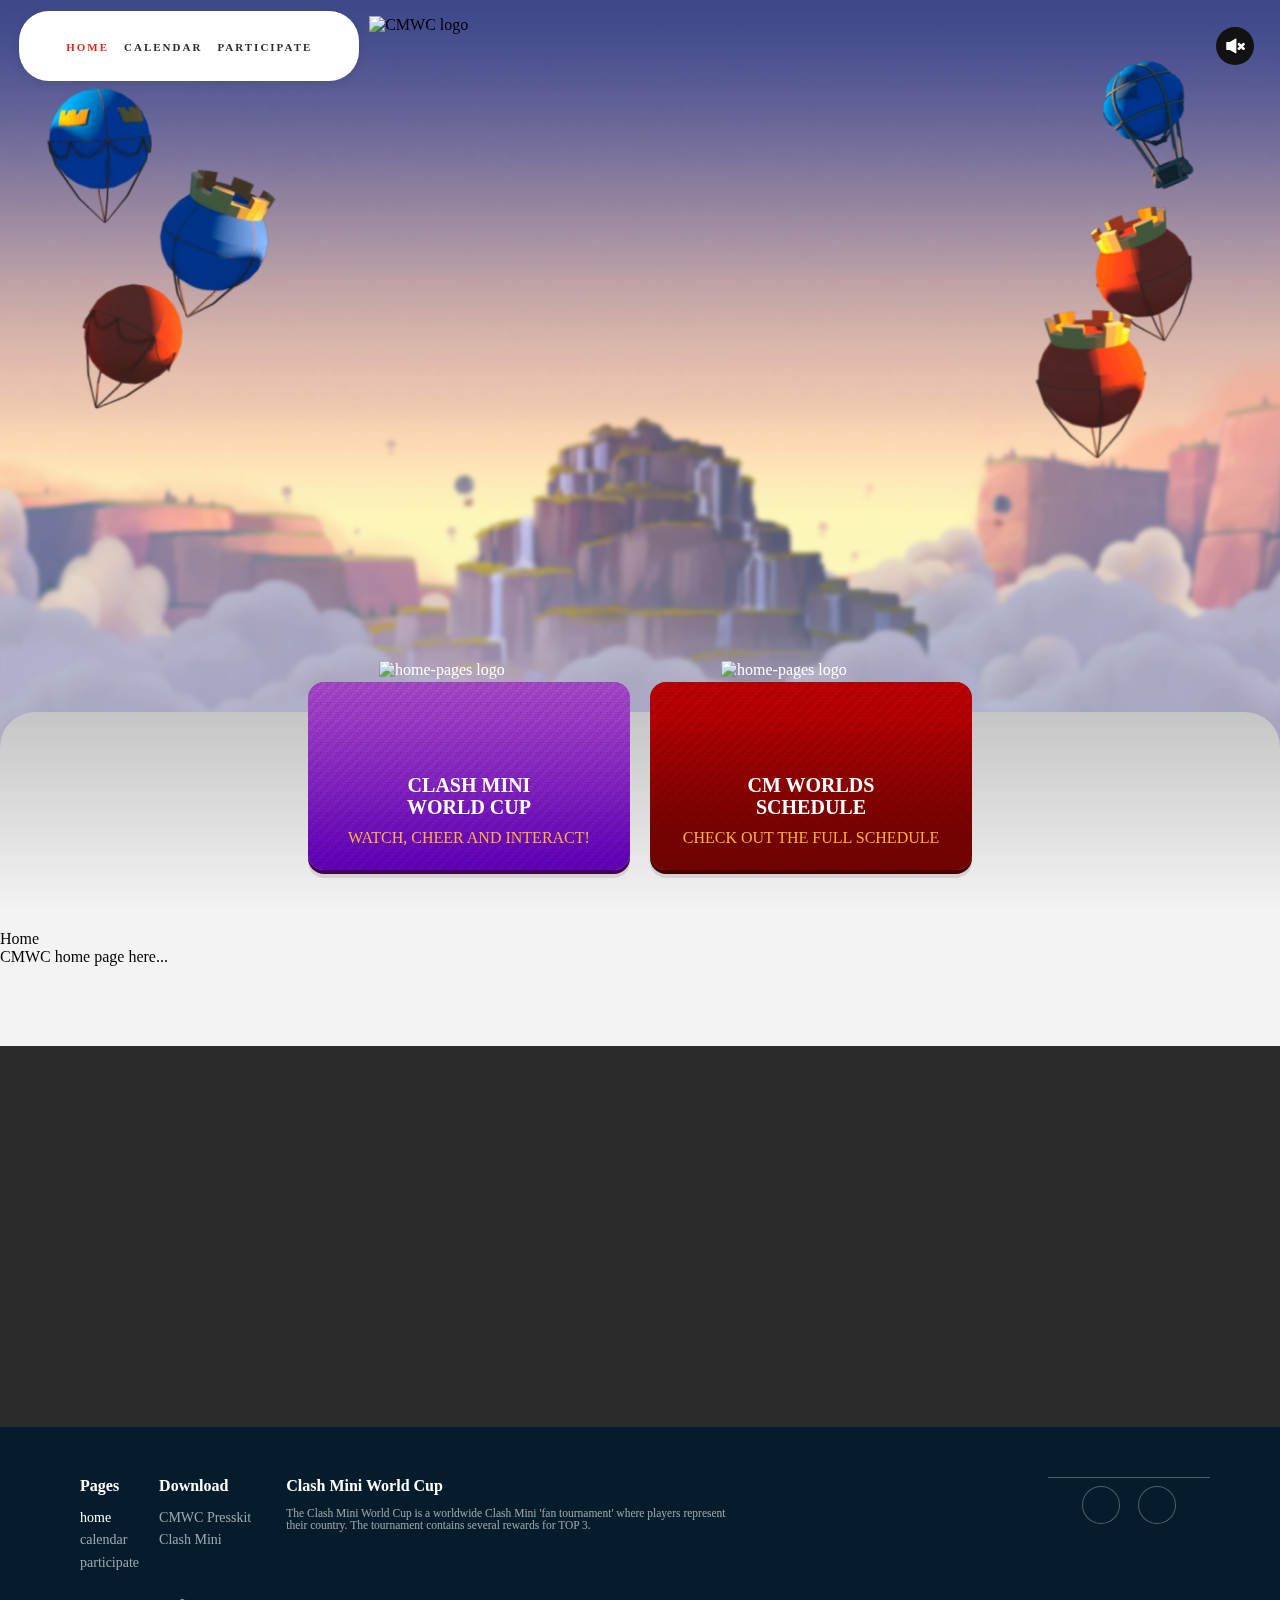
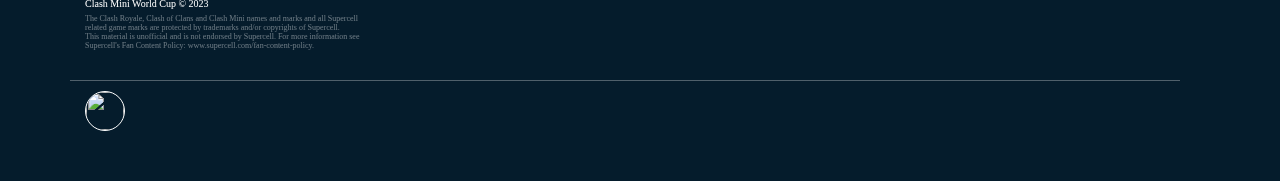
==== index.html @ 0b5e2fa1 "Add files via upload" ====
<!doctype html>
<html lang="en">
    <head>
        <meta charset="utf-8">
        <title>Clash Mini World Cup 2023</title>
        <meta name="version" content="1.3.10">
        <meta http-equiv="X-UA-Compatible" content="IE=edge,chrome=1">
        <meta name="format-detection" content="telephone=no">
        <meta name="viewport" content="width=device-width,initial-scale=1.0,minimum-scale=1.0,maximum-scale=1.0,user-scalable=no">
        <meta name="description" content="The Clash Mini World Cup is a worldwide Clash Mini 'fan tournament' where players represent their country and face each other! Watch the live stream in the website, and chat with your twitch account.">
        <meta name="og:title" content="Clash Mini World Cup 2023">
        <meta name="og:meta_title" content="Clash Mini World Cup 2023">
        <meta name="og:site_name" content="Clash Mini World Cup 2023">
        <meta name="og:description" content="The Clash Mini World Cup is a worldwide Clash Mini 'fan tournament' where players represent their country and face each other! Watch the live stream in the website, and chat with your twitch account.">
        <meta name="og:url" content="https://event.clashofclans.com/en/">
        <meta name="og:type" content="website">
        <meta name="og:image" content="https://event.clashofclans.com/images/share-image.jpg">
        <meta name="twitter:title" content="Clash Mini World Cup 2023">
        <meta name="twitter:description" content="The Clash Mini World Cup is a worldwide Clash Mini 'fan tournament' where players represent their country and face each other! Watch the live stream in the website, and chat with your twitch account.">
        <meta name="twitter:card" content="summary">
        <meta name="twitter:description" content="The Clash Mini World Cup is a worldwide Clash Mini 'fan tournament' where players represent their country and face each other! Watch the live stream in the website, and chat with your twitch account.">
        <meta name="twitter:url" content="https://event.clashofclans.com/en/">
        <meta name="twitter:image" content="https://event.clashofclans.com/images/share-image.jpg">
        <link rel="icon" type="image/x-icon" href="/images/favicon.ico">
        
        <link href="cmwc_/css/load_content.css" rel="stylesheet">
        <script src="https://kit.fontawesome.com/c1b646632a.js" crossorigin="anonymous"></script>

        <link rel="stylesheet" href="https://fonts.googleapis.com/css2?family=Lilita+One&amp;display=swap">
        <link href="cmwc_/css/global.css" rel="stylesheet">
        <link href="bootstrap-4.6.2-dist/css/bootstrap-grid.css" rel="stylesheet">

        <style>.navigation_ul li:nth-child(1) a{color: #e1261c!important}.navigation_ul_mobile li:nth-child(1){color: white!important;}.navigation_ul_mobile li:nth-child(1)::marker{color: black!important;}.navigation_ul_footer li:nth-child(1) a{opacity: 1!important;}</style>
        <audio src="" loop="true" hidden="true" autoplay="false" class="hidden" id="menu_music"></audio>
    </head>

    <body id="_cmwc">
        <section class="big-block" id="window_loader">
            <div class="loading" data-loader-pre-watch>
                <div class="loading-wrapper">
                    <span class="loader"></span>
                </div>
            </div>
        </section>

        
        <nav data-navigator></nav>
        <div class="music_navigation"><label></label></div>
        <header class="page-header navbar"></header>
        <section class="d-flex justify-content-center" id="navigation_container-all" data-navigation-generator></section>
        <section id="app"></section>
        <section class="page-credits section--clipped" id="footer-preview"></section>
        <div class="footer-dark"></div>

        <div class="ballons_container">
            <div class="ballon" data-distance="0">
              <img src="cmwc_/balloon-left-top.007c587f.png">
            </div>
            <div class="ballon" data-distance="-5">
              <img src="cmwc_/balloon-left-middle.37356f12.png">
            </div>
            <div class="ballon" data-distance="0">
              <img src="cmwc_/balloon-left-bottom.f9884c10.png">
            </div>
            <div class="ballon" data-distance="10">
              <img src="cmwc_/balloon-right-top.12555024.png">
            </div>
            <div class="ballon" data-distance="-5">
              <img src="cmwc_/balloon-right-middle.150ea653.png">
            </div>
            <div class="ballon" data-distance="10">
              <img src="cmwc_/balloon-right-bottom.70f9117b.png">
            </div>
        </div>
          
    </body>

<script src="cmwc_/js/script.js" defer></script>
<script src="cmwc_/js/sfx-reactor.js" defer></script>
<script type="module" src="cmwc_/js/entry.js"></script>
</html>
---- cmwc_/css/load_content.css ----
body#_cmwc {
    font-family: 'SupercellHeadline-Heavy';
    background: #2b2b2b;
    --cmwcBackground: #f3f3f3;
    text-rendering: optimizeLegibility;
    -webkit-font-smoothing: antialiased;
    -moz-osx-font-smoothing: grayscale;
    overflow-x: hidden;
    padding: 0;
    -webkit-user-select: none;
    -moz-user-select: none;
    user-select: none;
    --Navigationheight: 188px;
}

@media (max-width: 480px){
    body#_cmwc{
        --Navigationheight: 155px;
    }}
    
    @media (max-width: 380px){
    body#_cmwc{
        --Navigationheight: 145px;
    }}

*, :after, :before {
    box-sizing: inherit;
}

.loading-wrapper {
    align-items: center;
    display: flex;
    justify-content: center;
    min-height: 25rem;
    width: 100%;
    height: 100%;
}

.loading-wrapper .loader {
    -webkit-animation: shadowRolling 1.5s linear infinite;
    animation: shadowRolling 1.5s linear infinite;
    border-radius: 50%;
    box-sizing: border-box;
    color: #000;
    display: block;
    height: 10px;
    left: -100px;
    margin: 15px auto;
    position: relative;
    width: 10px;
}

@keyframes shadowRolling {
0% {
    box-shadow: 0 0 hsl(0deg 0% 100% / 0%), 0 0 hsl(0deg 0% 100% / 0%), 0 0 hsl(0deg 0% 100% / 0%), 0 0 hsl(0deg 0% 100% / 0%);
}
12% {
    box-shadow: 100px 0 #000, 0 0 hsl(0deg 0% 100% / 0%), 0 0 hsl(0deg 0% 100% / 0%), 0 0 hsl(0deg 0% 100% / 0%);
}
25% {
    box-shadow: 110px 0 #000, 100px 0 #000, 0 0 hsl(0deg 0% 100% / 0%), 0 0 hsl(0deg 0% 100% / 0%);
}
36% {
    box-shadow: 120px 0 #000, 110px 0 #000, 100px 0 #000, 0 0 hsl(0deg 0% 100% / 0%);
}
50% {
    box-shadow: 130px 0 #000, 120px 0 #000, 110px 0 #000, 100px 0 #000;
}
62% {
    box-shadow: 200px 0 hsl(0deg 0% 100% / 0%), 130px 0 #000, 120px 0 #000, 110px 0 #000;
}
75% {
    box-shadow: 200px 0 hsl(0deg 0% 100% / 0%), 200px 0 hsl(0deg 0% 100% / 0%), 130px 0 #000, 120px 0 #000;
}
87% {
    box-shadow: 200px 0 hsl(0deg 0% 100% / 0%), 200px 0 hsl(0deg 0% 100% / 0%), 200px 0 hsl(0deg 0% 100% / 0%), 130px 0 #000;
}
100% {
    box-shadow: 200px 0 hsl(0deg 0% 100% / 0%), 200px 0 hsl(0deg 0% 100% / 0%), 200px 0 hsl(0deg 0% 100% / 0%), 200px 0 hsl(0deg 0% 100% / 0%);
}}

section.big-block {
    width: 100%;
    height: 100vh;
    display: flex;
    justify-content: center;
    align-items: center;
    background: #343c52;
    background-size: cover;
    background-position: center;
    position: fixed;
    z-index: 9999;
}

.big-block h1 {
    margin: -0.5rem 0 0 0;
    color: black;
    font-size: 40px;
}
---- cmwc_/css/global.css ----
@import url(https://use.typekit.net/enc0qyz.css);

@font-face{
    font-display:swap;
    font-family:Supercell Text;
    font-stretch:normal;
    font-style:normal;
    font-weight:400;
    src:url(./SupercellText-Regular.92381133.woff2) format("woff2"),url(./SupercellText-Regular.c997858c.woff) format("woff")
}

@font-face{
    font-display:swap;
    font-family:Supercell Text;
    font-stretch:normal;
    font-style:normal;
    font-weight:500;
    src:url(./SupercellText-Medium.aded510c.woff2) format("woff2"),url(./SupercellText-Medium.e9720434.woff) format("woff")
}

@font-face{
    font-display:swap;
    font-family:Supercell Text;
    font-stretch:normal;
    font-style:normal;
    font-weight:700;
    src:url(./SupercellText-Bold.1c1ccf75.woff2) format("woff2"),url(./SupercellText-Bold.85e4587c.woff) format("woff")
}

@font-face{
    font-display:swap;
    font-family:Supercell Headline;
    font-stretch:normal;
    font-style:normal;
    font-weight:700;
    src:url(./SupercellHeadline-Bold.45cd9c93.woff2) format("woff2"),url(./SupercellHeadline-Bold.e9c9e845.woff) format("woff")
}

@font-face{
    font-display:swap;
    font-family:Supercell Headline;
    font-stretch:normal;
    font-style:normal;
    font-weight:900;
    src:url(./SupercellHeadline-Heavy.fec0e3b1.woff2) format("woff2"),url(./SupercellHeadline-Heavy.18cf50e0.woff) format("woff")
}

@font-face{
    font-display:swap;
    font-family:Clash Text;
    font-stretch:normal;
    font-style:normal;
    font-weight:400;
    src:url(./Clash-Regular.45ee15df.woff2) format("woff2"),url(./Clash-Regular.4d05d556.woff) format("woff")
}

@font-face{
    font-display:swap;
    font-family:Clash Text;
    font-stretch:normal;
    font-style:normal;
    font-weight:700;
    src:url(./Clash-Bold.e142a803.woff2) format("woff2"),url(./Clash-Bold.9b727095.woff) format("woff")
}

@font-face{
    font-display:swap;
    font-family:CCBackbeat Text;
    font-stretch:normal;
    font-style:normal;
    font-weight:200;
    src:url(./SC_CCbackbeat-Light.7288ba15.woff2) format("woff2"),url(./SC_CCbackbeat-Light.1c46ac8f.woff) format("woff")
}

/* latin-ext */
@font-face {
  font-family: 'Lilita One';
  font-style: normal;
  font-weight: 400;
  font-display: swap;
  src: url(https://fonts.gstatic.com/s/lilitaone/v13/i7dPIFZ9Zz-WBtRtedDbYE98RWq7.woff2) format('woff2');
  unicode-range: U+0100-024F, U+0259, U+1E00-1EFF, U+2020, U+20A0-20AB, U+20AD-20CF, U+2113, U+2C60-2C7F, U+A720-A7FF;
}
/* latin */
@font-face {
  font-family: 'Lilita One';
  font-style: normal;
  font-weight: 400;
  font-display: swap;
  src: url(https://fonts.gstatic.com/s/lilitaone/v13/i7dPIFZ9Zz-WBtRtedDbYEF8RQ.woff2) format('woff2');
  unicode-range: U+0000-00FF, U+0131, U+0152-0153, U+02BB-02BC, U+02C6, U+02DA, U+02DC, U+2000-206F, U+2074, U+20AC, U+2122, U+2191, U+2193, U+2212, U+2215, U+FEFF, U+FFFD;
}

/* latin-ext */
@font-face {
    font-family: 'Red Hat Display';
    font-style: normal;
    font-weight: 300;
    font-display: swap;
    src: url(https://cdn.zyrosite.com/u1/google-fonts/font-file?family=Red+Hat+Display:wght@300&subset=latin-ext&display=swap) format('woff2');
    unicode-range: U+0100-024F, U+0259, U+1E00-1EFF, U+2020, U+20A0-20AB, U+20AD-20CF, U+2113, U+2C60-2C7F, U+A720-A7FF;
  }
  /* latin */
  @font-face {
    font-family: 'Red Hat Display';
    font-style: normal;
    font-weight: 300;
    font-display: swap;
    src: url(https://cdn.zyrosite.com/u1/google-fonts/font-file?family=Red+Hat+Display:wght@300&subset=latin&display=swap) format('woff2');
    unicode-range: U+0000-00FF, U+0131, U+0152-0153, U+02BB-02BC, U+02C6, U+02DA, U+02DC, U+2000-206F, U+2074, U+20AC, U+2122, U+2191, U+2193, U+2212, U+2215, U+FEFF, U+FFFD;
  }
  /* latin-ext */
  @font-face {
    font-family: 'Red Hat Display';
    font-style: normal;
    font-weight: 400;
    font-display: swap;
    src: url(https://cdn.zyrosite.com/u1/google-fonts/font-file?family=Red+Hat+Display:wght@400&subset=latin-ext&display=swap) format('woff2');
    unicode-range: U+0100-024F, U+0259, U+1E00-1EFF, U+2020, U+20A0-20AB, U+20AD-20CF, U+2113, U+2C60-2C7F, U+A720-A7FF;
  }
  /* latin */
  @font-face {
    font-family: 'Red Hat Display';
    font-style: normal;
    font-weight: 400;
    font-display: swap;
    src: url(https://cdn.zyrosite.com/u1/google-fonts/font-file?family=Red+Hat+Display:wght@400&subset=latin&display=swap) format('woff2');
    unicode-range: U+0000-00FF, U+0131, U+0152-0153, U+02BB-02BC, U+02C6, U+02DA, U+02DC, U+2000-206F, U+2074, U+20AC, U+2122, U+2191, U+2193, U+2212, U+2215, U+FEFF, U+FFFD;
  }
  /* latin-ext */
  @font-face {
    font-family: 'Red Hat Display';
    font-style: normal;
    font-weight: 700;
    font-display: swap;
    src: url(https://cdn.zyrosite.com/u1/google-fonts/font-file?family=Red+Hat+Display:wght@700&subset=latin-ext&display=swap) format('woff2');
    unicode-range: U+0100-024F, U+0259, U+1E00-1EFF, U+2020, U+20A0-20AB, U+20AD-20CF, U+2113, U+2C60-2C7F, U+A720-A7FF;
  }
  /* latin */
  @font-face {
    font-family: 'Red Hat Display';
    font-style: normal;
    font-weight: 700;
    font-display: swap;
    src: url(https://cdn.zyrosite.com/u1/google-fonts/font-file?family=Red+Hat+Display:wght@700&subset=latin&display=swap) format('woff2');
    unicode-range: U+0000-00FF, U+0131, U+0152-0153, U+02BB-02BC, U+02C6, U+02DA, U+02DC, U+2000-206F, U+2074, U+20AC, U+2122, U+2191, U+2193, U+2212, U+2215, U+FEFF, U+FFFD;
  }
  /* latin-ext */
  @font-face {
    font-family: 'Red Hat Display';
    font-style: normal;
    font-weight: 900;
    font-display: swap;
    src: url(https://cdn.zyrosite.com/u1/google-fonts/font-file?family=Red+Hat+Display:wght@900&subset=latin-ext&display=swap) format('woff2');
    unicode-range: U+0100-024F, U+0259, U+1E00-1EFF, U+2020, U+20A0-20AB, U+20AD-20CF, U+2113, U+2C60-2C7F, U+A720-A7FF;
  }
  /* latin */
  @font-face {
    font-family: 'Red Hat Display';
    font-style: normal;
    font-weight: 900;
    font-display: swap;
    src: url(https://cdn.zyrosite.com/u1/google-fonts/font-file?family=Red+Hat+Display:wght@900&subset=latin&display=swap) format('woff2');
    unicode-range: U+0000-00FF, U+0131, U+0152-0153, U+02BB-02BC, U+02C6, U+02DA, U+02DC, U+2000-206F, U+2074, U+20AC, U+2122, U+2191, U+2193, U+2212, U+2215, U+FEFF, U+FFFD;
  }
  /* cyrillic-ext */
  @font-face {
    font-family: 'Roboto';
    font-style: normal;
    font-weight: 400;
    font-display: swap;
    src: url(https://cdn.zyrosite.com/u1/google-fonts/font-file?family=Roboto:wght@400&subset=cyrillic-ext&display=swap) format('woff2');
    unicode-range: U+0460-052F, U+1C80-1C88, U+20B4, U+2DE0-2DFF, U+A640-A69F, U+FE2E-FE2F;
  }
  /* cyrillic */
  @font-face {
    font-family: 'Roboto';
    font-style: normal;
    font-weight: 400;
    font-display: swap;
    src: url(https://cdn.zyrosite.com/u1/google-fonts/font-file?family=Roboto:wght@400&subset=cyrillic&display=swap) format('woff2');
    unicode-range: U+0301, U+0400-045F, U+0490-0491, U+04B0-04B1, U+2116;
  }
  /* greek-ext */
  @font-face {
    font-family: 'Roboto';
    font-style: normal;
    font-weight: 400;
    font-display: swap;
    src: url(https://cdn.zyrosite.com/u1/google-fonts/font-file?family=Roboto:wght@400&subset=greek-ext&display=swap) format('woff2');
    unicode-range: U+1F00-1FFF;
  }
  /* greek */
  @font-face {
    font-family: 'Roboto';
    font-style: normal;
    font-weight: 400;
    font-display: swap;
    src: url(https://cdn.zyrosite.com/u1/google-fonts/font-file?family=Roboto:wght@400&subset=greek&display=swap) format('woff2');
    unicode-range: U+0370-03FF;
  }
  /* vietnamese */
  @font-face {
    font-family: 'Roboto';
    font-style: normal;
    font-weight: 400;
    font-display: swap;
    src: url(https://cdn.zyrosite.com/u1/google-fonts/font-file?family=Roboto:wght@400&subset=vietnamese&display=swap) format('woff2');
    unicode-range: U+0102-0103, U+0110-0111, U+0128-0129, U+0168-0169, U+01A0-01A1, U+01AF-01B0, U+1EA0-1EF9, U+20AB;
  }
  /* latin-ext */
  @font-face {
    font-family: 'Roboto';
    font-style: normal;
    font-weight: 400;
    font-display: swap;
    src: url(https://cdn.zyrosite.com/u1/google-fonts/font-file?family=Roboto:wght@400&subset=latin-ext&display=swap) format('woff2');
    unicode-range: U+0100-024F, U+0259, U+1E00-1EFF, U+2020, U+20A0-20AB, U+20AD-20CF, U+2113, U+2C60-2C7F, U+A720-A7FF;
  }
  /* latin */
  @font-face {
    font-family: 'Roboto';
    font-style: normal;
    font-weight: 400;
    font-display: swap;
    src: url(https://cdn.zyrosite.com/u1/google-fonts/font-file?family=Roboto:wght@400&subset=latin&display=swap) format('woff2');
    unicode-range: U+0000-00FF, U+0131, U+0152-0153, U+02BB-02BC, U+02C6, U+02DA, U+02DC, U+2000-206F, U+2074, U+20AC, U+2122, U+2191, U+2193, U+2212, U+2215, U+FEFF, U+FFFD;
  }
  

/* dm-sans-regular - latin */
@font-face {
	font-family: 'DM Sans';
	font-style: normal;
	font-weight: 400;
	src: url('../fonts/dm-sans-v11-latin-regular.eot'); /* IE9 Compat Modes */
	src: local(''),
		 url('../fonts/dm-sans-v11-latin-regular.eot?#iefix') format('embedded-opentype'), /* IE6-IE8 */
		 url('../fonts/dm-sans-v11-latin-regular.woff2') format('woff2'), /* Super Modern Browsers */
		 url('../fonts/dm-sans-v11-latin-regular.woff') format('woff'), /* Modern Browsers */
		 url('../fonts/dm-sans-v11-latin-regular.ttf') format('truetype'), /* Safari, Android, iOS */
		 url('../fonts/dm-sans-v11-latin-regular.svg#DMSans') format('svg'); /* Legacy iOS */
  }
  /* dm-sans-700 - latin */
  @font-face {
	font-family: 'DM Sans';
	font-style: normal;
	font-weight: 700;
	src: url('../fonts/dm-sans-v11-latin-700.eot'); /* IE9 Compat Modes */
	src: local(''),
		 url('../fonts/dm-sans-v11-latin-700.eot?#iefix') format('embedded-opentype'), /* IE6-IE8 */
		 url('../fonts/dm-sans-v11-latin-700.svg#DMSans') format('svg'); /* Legacy iOS */
  }

@font-face {
    font-family: 'Geomanist';
    src: url('fonts/geomanist-regular-webfont.eot');
    src: url('fonts/geomanist-regular-webfont.eot?#iefix') format('embedded-opentype'),
         url('fonts/geomanist-regular-webfont.ttf') format('truetype'),
         url('fonts/geomanist-regular-webfont.svg#geomanistregular') format('svg');
    font-weight: normal;
    font-style: normal;
}

@font-face {
	font-family: 'SupercellHeadline-Heavy';
	src: url('https://cdn.supercell.com/fonts/supercell/supercellheadline/supercellheadline-heavy.eot');
	src: url('https://cdn.supercell.com/fonts/supercell/supercellheadline/supercellheadline-heavy.eot?#iefix') format('embedded-opentype'),
	url('https://cdn.supercell.com/fonts/supercell/supercellheadline/supercellheadline-heavy.woff2') format('woff2'),
	url('https://cdn.supercell.com/fonts/supercell/supercellheadline/supercellheadline-heavy.woff') format('woff');
}    
@font-face {
	font-family: 'SupercellHeadline-Bold';
	src: url('https://cdn.supercell.com/fonts/supercell/supercellheadline/supercellheadline-bold.eot');
	src: url('https://cdn.supercell.com/fonts/supercell/supercellheadline/supercellheadline-bold.eot?#iefix') format('embedded-opentype'),
	url('https://cdn.supercell.com/fonts/supercell/supercellheadline/supercellheadline-bold.woff2') format('woff2'),
	url('https://cdn.supercell.com/fonts/supercell/supercellheadline/supercellheadline-bold.woff') format('woff');
} 

@font-face {
	font-family: 'SupercellText-Bold';
	src: url('https://cdn.supercell.com/fonts/supercell/supercelltext/full/supercelltext_w_bd.eot');
	src: url('https://cdn.supercell.com/fonts/supercell/supercelltext/full/supercelltext_w_bd.eot?#iefix') format('embedded-opentype'),
	url('https://cdn.supercell.com/fonts/supercell/supercelltext/full/supercelltext_w_bd.woff2') format('woff2'),
	url('https://cdn.supercell.com/fonts/supercell/supercelltext/full/supercelltext_w_bd.woff') format('woff'),
	url('https://cdn.supercell.com/fonts/supercell/supercelltext/full/supercelltext_w_bd.ttf') format('truetype');
}    
@font-face {
	font-family: 'SupercellText-Medium';
	src: url('https://cdn.supercell.com/fonts/supercell/supercelltext/full/supercelltext_w_md.eot');
	src: url('https://cdn.supercell.com/fonts/supercell/supercelltext/full/supercelltext_w_md.eot?#iefix') format('embedded-opentype'),
	url('https://cdn.supercell.com/fonts/supercell/supercelltext/full/supercelltext_w_md.woff2') format('woff2'),
	url('https://cdn.supercell.com/fonts/supercell/supercelltext/full/supercelltext_w_md.woff') format('woff'),
	url('https://cdn.supercell.com/fonts/supercell/supercelltext/full/supercelltext_w_md.ttf') format('truetype');
}    
@font-face {
	font-family: 'SupercellText-Regular';
	src: url('https://cdn.supercell.com/fonts/supercell/supercelltext/full/supercelltext_w_rg.eot');
	src: url('https://cdn.supercell.com/fonts/supercell/supercelltext/full/supercelltext_w_rg.eot?#iefix') format('embedded-opentype'),
	url('https://cdn.supercell.com/fonts/supercell/supercelltext/full/supercelltext_w_rg.woff2') format('woff2'),
	url('https://cdn.supercell.com/fonts/supercell/supercelltext/full/supercelltext_w_rg.woff') format('woff'),
	url('https://cdn.supercell.com/fonts/supercell/supercelltext/full/supercelltext_w_rg.ttf') format('truetype');
}    

@font-face {
    font-family: 'Supercell';
    src: url('fonts/supercell-magic-webfont.ttf');
}

a, abbr, acronym, address, applet, article, aside, audio, b, big, blockquote, body, canvas, caption, center, cite, code, dd, del, details, dfn, div, dl, dt, em, embed, fieldset, figcaption, figure, footer, form, h1, h2, h3, h4, h5, h6, header, hgroup, html, i, iframe, img, ins, kbd, label, legend, li, main, mark, menu, nav, object, ol, output, p, pre, q, ruby, s, samp, section, small, span, strike, strong, sub, summary, sup, table, tbody, td, tfoot, th, thead, time, tr, tt, u, ul, var, video {
    margin: 0;
    padding: 0;
    border: 0;
    font: inherit;
    font-size: 100%;
    vertical-align: baseline;
}

.block {
    width: 100%;
    padding: 0 20px;
}
@media (min-width: 46em){
.block {
    padding: 0 48px;
}}
@media (min-width: 64em){
.block {
    padding: 0 80px;
}}
@media (min-width: 80em){
.block {
    padding: 0 136px;
}}

.mobile_container {
    position: relative;
    margin-right: auto;
    margin-left: auto;
    width: calc(100% - 50px);
}
@media (min-width: 37.5em){
.mobile_container {
    width: calc(100% - 80px);
}}
@media (min-width: 48em){
.mobilecontainer {
    width: calc(100% - 120px);
}}

:root {
    --skew: -5deg;
	--skew_alt: 5deg;
    --skew-big: -8deg;
	--skew-big_alt: 8deg;
    --skew-bigger: -12deg;
	--skew-bigger_alt: 12deg;
    --max-width_basics: 1600px;
    --diagonal-size: 20px;
    --diagonal-size-small: 17px;
    --diagonal-size-smaller: 7px;
    --section-padding: 70px;
    --swiper-navigation-size: 44px;
    --curve: 3deg;
    --curve_alt: -3deg;
    --font-family-system: '-apple-system', 'BlinkMacSystemFont', 'Segoe UI', 'Roboto', 'Helvetica Neue', 'Arial', sans-serif, 'Apple Color Emoji', 'Segoe UI Emoji', 'Segoe UI Symbol';
}

@media screen and (min-width: 36.875em){
    :root {
        --curve: 2deg;
        --curve_alt: -2deg;
    }}
    
    @media screen and (min-width: 56.25em){
    :root {
        --diagonal-size: 30px;
        --section-padding: 90px;
        --curve: 1deg;
        --curve_alt: -1deg;
    }}
    
    @media screen and (min-width: 106.25em){
    :root {
        --curve: 0deg;
        --curve_alt: 0deg;
    }}

    .text-center{text-align: center!important;}
    .weak-text-shadow{-webkit-text-stroke-width: 0.125rem;-webkit-text-stroke-color: #000;color: #fff;text-shadow: 0 1px 0 #000, 0 2px 0 #000, 0 3px 0 #000, 0 4px 0 #000;}
    .no-scroll {overflow-x: hidden;overflow-y: hidden;}
    .hidden{display: none !important;opacity: 0;}
    img{pointer-events:none;user-select:none;}
    .d-block{display: block!important;}
    .d-none{display: none!important;}
    .invert{filter: invert(1);}
    .flip{transform: rotateY(-180deg);}
    .cover{object-fit: cover;width: 100%;height: 100%;}
    .cover-bg{object-fit: cover;width: 100%;height: 100%;background-size: cover;background-repeat: no-repeat;}
    .p-absolute{position: absolute!important;}
    .p-relative{position: relative!important;}
    a{font-weight:400;text-decoration:none;color:unset;}
    .grab-animate{cursor: grab;}
    .grab-animate:active {cursor: grabbing;}
    .mask-split-line{overflow: hidden;}

.section--clipped {
    border-top-left-radius: 75px;
    overflow: hidden;

    -webkit-mask-image: url(https://clashminiworlds.com/sprites/sections/round-rect.svg),url(https://clashminiworlds.com/sprites/sections/corner-bottom-right.svg),url(https://clashminiworlds.com/sprites/sections/corner-top-right.svg);
    -webkit-mask-image: url(https://df1fpszckop4s.cloudfront.net/img/round-rect.54fb76f.svg),url(https://df1fpszckop4s.cloudfront.net/img/corner-bottom-right.251b48c.svg),url(https://df1fpszckop4s.cloudfront.net/img/corner-top-right.19c29f5.svg);
    mask-image: url(https://clashminiworlds.com/sprites/sections/round-rect.svg),url(https://clashminiworlds.com/sprites/sections/corner-bottom-right.svg),url(https://clashminiworlds.com/sprites/sections/corner-top-right.svg);
    
    -webkit-mask-position: top center,bottom right,top right;
    mask-position: top center,bottom right,top right;
    
    -webkit-mask-size: 100% calc(100% - 50px),50px 100px,50px 100px;
    mask-size: 100% calc(100% - 50px),50px 100px,50px 100px;
    
    -webkit-mask-repeat: no-repeat;
    mask-repeat: no-repeat;
}

.COC_theme {
    background-image: linear-gradient(to bottom right,#e1261c 0,#a31313);
}

.COC_theme::after {
    filter: invert(34%) sepia(33%) saturate(5008%) hue-rotate(355deg) brightness(65%) contrast(85%);
    background: linear-gradient(0deg, white, transparent);
}

.CR_theme {
    background-image: linear-gradient(to bottom right,#4377c1 0,#003b90);
}

.CR_theme::after{
    background: linear-gradient(0deg, #6ea7f8 0, transparent 25%);
}

.section--clipped.--invert {
    --invertY: 180deg;
    transform: rotateY(calc(var(--invertY) * -1));
}

.section--clipped.--invert>*,.section--clipped.--invert:after, .section--clipped.--invert:before {
    transform: rotateY(calc(var(--invertY) * -1));
}

.bubbles_effect {
    width: 350px;
    height: 150px;
    background-image: url(../sprites/bubbles.png);
    background-repeat: no-repeat;
    background-size: contain;
}

#_cmwc .page-header {
    position: relative;
    z-index: -1;
    height: calc(var(--100vh) - var(--Navigationheight));
    min-height: 320px;
    background: linear-gradient(0deg, #aaa7c4, #394388);
}

#_cmwc .page-header .page-header__top {
    height: calc(var(--100vh) - var(--Navigationheight));
    min-height: 320px;
    width: 100%;
    position: fixed;
    top: 0;
    left: 0;
}

#_cmwc .page-header .page-header__top .page-header__championship-banner {
    height: 100%;
    width: 100%;
    position: absolute;
    top: 0;
    right: 0;
    bottom: 0;
    left: 0;
    z-index: 0;
    pointer-events: none;
    transition: transform 1s ease;
    transform-origin: center center;
    background-repeat: no-repeat;
    background-size: cover;
    transform: scale(1.1);
}

#_cmwc .page-header .page-header__top .page-header__championship-banner {
    background-image: var(--header_banner);
    background-position: center bottom;
    filter: blur(1vh);
    filter: blur(0);
    filter: blur(.2vh);
}

section#navigation_container-all[data-navigation-generator] {
    position: relative;
    z-index: 0;
    border-top-right-radius: 35px;
    border-top-left-radius: 35px;
    background-color: var(--cmwcBackground);
    background: linear-gradient(180deg, #c5c5c5, var(--cmwcBackground));
    padding-bottom: 10px;
}
    
.main-navigation {
    translate: none;
    rotate: none;
    scale: none;
    transform: translate(0px, -30px);

    display: flex;
    justify-content: space-between;
    margin: 0!important;
    padding: 0!important;
}

@media (min-width: 64em){
.main-navigation {
    max-width: 664px!important;
}}

@media (max-width: 576px){
.main-navigation {
    max-width: 450px;
}}

@media (max-width: 480px){
.main-navigation {
    max-width: 160px;
    left: -90px;
    position: relative;
}}

@media (max-width: 380px){
.main-navigation {
    max-width: 140px;
    left: -80px;
}}

div#navigation_links {
    position: absolute;
    z-index: 1;
}

@media (max-width: 480px){
    div#navigation_links {
        left: 0;
        max-width: unset;
        --padding: 11vw;
    }

    div#navigation_links a:first-child {
        margin-left: var(--padding);
    }

    div#navigation_links a:not(:first-child) {
        margin-right: var(--padding);
    }
}

@media (max-width: 380px) {
    div#navigation_links {
        --padding: 3vw;
    }
}

div#navigation_links a {
    align-items: center;
    border-radius: 16px;
    color: transparent;
    cursor: pointer;
    display: flex;
    height: var(--Navigationheight);
    justify-content: center;
    position: relative;
    width: 100%;
}

div#navigation_links a:not(:first-child) {
    margin-left: 20px;
}

.navigation-button {
    translate: none;
    rotate: none;
    scale: none;
    transform: translate(0px, 0px);

    align-items: center;
    border-radius: 16px;
    color: #fff;
    cursor: pointer;
    display: flex;
    flex-direction: column;
    height: var(--Navigationheight);
    justify-content: center;
    position: relative;
    width: 100%;
}

.navigation-button:not(:first-child) {
    margin-left: 20px;
}

@keyframes navigation__button_out-animation {
    0% {transform: translate(0px, -10px);}
    50% {transform: translate(0px, -11px);}
    100% {transform: translate(0px, 0px);}
}

@keyframes navigation__button_enter-animation {
    0% {transform: translate(0px, 2px);}
    50% {transform: translate(0px, -15px);}
    100% {transform: translate(0px, -10px);}
}

@keyframes navigation__button_focus-animation {
    0% {transform: translate(0px, 0px) scale(0.95);}
    50% {transform: translate(0px, 0px) scale(1.05);}
    100% {transform: translate(0px, 0px) scale(1);}
}

#app {
    background: var(--cmwcBackground);
    padding-top: 20px;
    padding-bottom: 80px;
}



.navigation-button .container[data-navigation] {
    background-size: cover;
    border-radius: 16px;
    display: flex;
    height: 100%;
    justify-content: center;
    position: relative;
    width: 100%;
    max-width: unset;
    padding: 0;
    margin: 0;
    z-index: 1;
}

.navigation-button .container.clashmini[data-navigation] {
    background-image: url(../sprites/coc_pattern_tile.jpg);
    background-repeat: repeat;
    background-size: 10px 10px;
    box-shadow: 0 8px #0000001a, 0 4px #4d005e;
}

.navigation-button .container.clashofclans[data-navigation] {
    background-image: url(../sprites/coc_pattern_tile.jpg);
    background-repeat: repeat;
    background-size: 10px 10px;
    box-shadow: 0 8px #0000001a, 0 4px #4f0003;
}

.navigation-button .container.clashroyale[data-navigation] {
    background-image: url(../sprites/cr_pattern_tile.jpg);
    background-repeat: no-repeat;
    background-repeat: repeat;
    background-size: 50px 50px;
    box-shadow: 0 8px #0000001a, 0 4px #001436;
}

.navigation-button .container[data-navigation] .background, .navigation-button .container[data-navigation] .background-overlay{
    border-radius: 16px;
    height: 100%;
    position: absolute;
    width: 100%;
}

.navigation-button .container.clashmini[data-navigation] .background {
    background: linear-gradient(0deg,#7900ea,#ca56f2);
    mix-blend-mode: overlay;
}

.navigation-button .container.clashofclans[data-navigation] .background {
    background: linear-gradient(180deg,#ec0103 2.46%,#bb0301);
    mix-blend-mode: overlay;
}

.navigation-button .container.clashroyale[data-navigation] .background {
    background: radial-gradient(58.41% 58.41% at 50% 50%,rgba(44,139,226,.97) 0,rgba(18,135,243,0) 100%);
}

.navigation-button .container.clashmini[data-navigation] .background-overlay {
    background: linear-gradient(180deg,rgb(213 97 255 / 10%) 20%,rgba(146,0,0,0) 80.98%);
}

.navigation-button .container.clashofclans[data-navigation] .background-overlay {
    background: linear-gradient(0deg,rgba(99,2,2,.7) 20%,rgba(146,0,0,0) 80.98%);
}

.navigation-button .container.clashroyale[data-navigation] .background-overlay {
    background: linear-gradient(0deg,rgba(11,32,86,.7) 20%,rgba(146,0,0,0) 80.98%);
}

.navigation-button .container[data-navigation] .background-container-content {
    height: 100%;
    position: relative;
    width: 100%;
    z-index: 1;
}

.navigation-button .container[data-navigation] .background-container-content .content-wrapper .logo {
    left: 50%;
    position: absolute;
    pointer-events: none;
    top: -15px;
    transform: translate(-50%,-35%);
    width: 180px;
    z-index: 1;
    margin-top: 0;
    animation: navigation__logo_out-animation forwards .275s;
    display: flex;
    justify-content: center;
}

@keyframes navigation__logo_out-animation {
    0% {margin-top: -10px;}
    50% {margin-top: -11px;}
    100% {margin-top: 0px;}
}

@keyframes navigation__logo_enter-animation {
    0% {margin-top: 2px;}
    50% {margin-top: -15px;}
    100% {margin-top: -10px;}
}

.navigation-button .container[data-navigation] .background-container-content .content-wrapper .logo img {
    width: 100%;
}

.navigation-button .container[data-navigation] .background-container-content .content-wrapper .content {
    align-items: center;
    border-radius: 16px;
    display: flex;
    flex-direction: column;
    height: var(--Navigationheight);
    justify-content: flex-end;
    padding: 20px;
    text-align: center;
    transition: box-shadow .25s linear;
    width: 100%;
}

.navigation-button .container.clashmini[data-navigation]:active .background-container-content .content-wrapper .content {
    box-shadow: inset 0 0 0 3px #8d50ff
}

.navigation-button .container.clashofclans[data-navigation]:active .background-container-content .content-wrapper .content {
    box-shadow: inset 0 0 0 3px #ec0103;
}

.navigation-button .container.clashroyale[data-navigation]:active .background-container-content .content-wrapper .content {
    box-shadow: inset 0 0 0 3px #147bcf;
}

.navigation-button .container[data-navigation] .background-container-content .content-wrapper .content h2.heading-m {
    font-family: 'SupercellHeadline-Heavy';
    font-size: 15.5px;
    font-weight: 700;
    line-height: 1.1612903226em;
    text-transform: uppercase;
    text-align: center;
}

@media (min-width: 381px) {
.navigation-button .container[data-navigation] .background-container-content .content-wrapper .content h2.heading-m {
    font-size: 18px;
    line-height: 1.1666666667em;
}}

@media (min-width: 46em) {
.navigation-button .container[data-navigation] .background-container-content .content-wrapper .content h2.heading-m {
    font-size: 19px;
    line-height: 1.375em;
}}

@media (min-width: 64em) {
.navigation-button .container[data-navigation] .background-container-content .content-wrapper .content h2.heading-m {
    font-size: 20px;
    line-height: 1.1em;
}}

.navigation-button .container[data-navigation] .background-container-content .content-wrapper .content h2.heading-m .mask-split-line {
    width: 167px;
}

@media (max-width: 380px){
    .navigation-button .container[data-navigation] .background-container-content .content-wrapper .content h2.heading-m .mask-split-line {
        width: 100px;
    }}

.navigation-button .container[data-navigation] .background-container-content .content-wrapper .content p.subheading-m {
    font-family: 'SupercellHeadline-Bold';
    font-size: 12px;
    font-weight: 400;
    line-height: 14px;
    text-transform: uppercase;
}

@media (min-width: 23.4375em){
.navigation-button .container[data-navigation] .background-container-content .content-wrapper .content p.subheading-m {
    font-size: 18px;
    line-height: 18px;
}}

@media (min-width: 64em){
.navigation-button .container[data-navigation] .background-container-content .content-wrapper .content p.subheading-m {
    font-size: 16px;
    line-height: 24px;
}}

.navigation-button .container[data-navigation] .background-container-content .content-wrapper .content p.subheading-m {
    color: #ffb139;
    margin-top: 8px;
}

@media (max-width: 480px){
.navigation-button .container[data-navigation] .background-container-content .content-wrapper .content p.subheading-m {
    margin-top: 5px;
    margin-bottom: -10px;
    font-size: 12.5px;
}}

.page-credits {
    position: relative;
    margin-top: -100px; /* the las div/background (one before .page-credits) need to have +100 padiding bottom, or else, this div will bad be overlayed */
    margin-bottom: -50px;
    padding: 0 47px;
    height: 655px;
    width: 100%;
    z-index: 1;
    display: flex;
    align-items: center;
    justify-content: center;
}

@media (min-width: 48em){
.page-credits {
    height: 531px;
    width: 100%;
}}

.page-credits::after {
    content: "";
    position: absolute;
    top: 0;
    left: 0;
    bottom: 0;
    right: 0;
    opacity: .8;
    z-index: -1;
}

.page-credits__medias {
    position: relative;
    z-index: 1;
    color: #fff;
    text-align: center;
    user-select: text;
}

.page-credits__medias h2 {
    font-family: "Geomanist",sans-serif;
    font-weight: 800;
    text-transform: uppercase;
    font-size: 4vw;
    font-size: max(4vw, min(100vw, 1.25px));
    font-size: clamp(4vw, 100vw, 1.25em);
    line-height: 1.4545454545;
    letter-spacing: 7px;
}

@media (min-width: 1375px) {
    .page-credits__medias h2 {
        font-size: 55px;
    }
}

@media (max-width: 503px) {
    .page-credits__medias h2 {
        font-size: 32px;
        letter-spacing: 7.75px;
    }
}

.page-credits__medias p {
    font-size: 13.657776px;
}

a.page-credits__social-medias-redirects {
    border: solid #ffffff78 1.5px;
    width: 30px;
    height: auto;
    aspect-ratio: 1/1;
    display: flex;
    justify-content: center;
    align-items: center;
    border-radius: 100%;
}

.row.justify-content-center.d-flex.page-credits__social-medias {
    margin: 7px 0 0 0;
    gap: 8px;
}

a.page-credits__social-medias-redirects:hover {
    border-color: white;
}

a.page-credits__social-medias-redirects i {
    margin-top: 1px;
}

.page-credits canvas.bubbles-sprite.yellow {
    width: 100%;
    position: absolute;
    bottom: 0;
    opacity: .85;
    pointer-events: none;
}

.container.p-absolute.page-credits__Minis {
    display: flex;
    justify-content: center;
}

.container.p-absolute.page-credits__Minis img:first-child {
    display: none;
}

.container.p-absolute.page-credits__Minis img:not(:first-child) {
    opacity: 1;
    filter: grayscale(1) opacity(.45) contrast(1.5);
    mix-blend-mode: multiply;
    width: auto;
    height: 1000px;
    margin-top: 100px;
    margin-right: 135px;
}

@media (min-width: 768px) {
    .container.p-absolute.page-credits__Minis {
        justify-content: space-around;
    }
    
    .container.p-absolute.page-credits__Minis img {
        mix-blend-mode: overlay;
        width: auto;
        height: 800px;
    }
    
    .container.p-absolute.page-credits__Minis img:first-child {
        opacity: 1;
        filter: grayscale(1) contrast(1);
        margin-right: -5rem;
        display: block;
    }
    
    .container.p-absolute.page-credits__Minis img:not(:first-child) {
        opacity: .95;
        filter: grayscale(1) contrast(0.8);
        margin: 0;
        margin-left: -5rem;
        mix-blend-mode: overlay;
        height: 800px;
    }
}


nav[data-navigator] {
    position: fixed;
    width: 100%;
    display: flex;
    justify-content: left;
    align-items: center;
    z-index: 999;
    top: 1.25vh;
    left: 1.5vw;
}
nav[data-navigator] .container--menu{position:relative;height:100%;width:calc(100% - 79px);margin-right:25px;margin-left:54px}
@media(min-width:37.5em){nav[data-navigator] .container--menu{margin-right:40px;margin-left:69px;width:calc(100% - 109px)}}
@media(min-width:48em){nav[data-navigator] .container--menu{margin-right:60px;margin-left:89px;width:calc(100% - 149px)}}
@media(min-width:64em){nav[data-navigator] .container--menu{height:auto;width:100%;margin-right:0;margin-left:0}}
nav[data-navigator] .container--menu{display:flex;flex-direction:column}
@media(min-width:64em){.page-header__menu nav[data-navigator] .container--menu{align-items:center}}

nav[data-navigator] .container--menu .page-header__navigation {
    padding-right: 62px;
    padding-left: 62px;
    display: none;
    flex: none;
    max-height: 70px;
    border-radius: 30px;
    background-color: #fff;
    box-shadow: 0 2px 10px 0 rgb(0 0 0 / 10%);
}

@media (min-width: 64em) {
    nav[data-navigator] .container--menu .page-header__navigation {
        display: block!important;
    }
}

nav[data-navigator] .container--menu .page-header__navigation ul li:not(:first-child) {
    margin-left: 15px;
}

nav[data-navigator] .container--menu .page-header__navigation ul li::marker {
    font-size: 0px;
    color: transparent;
    display: none;
}

nav[data-navigator] .container--menu .page-header__navigation ul li a {
    position: relative;
    padding-top: 9px;
    padding-bottom: 9px;
    display: block;
    font-size: .6875rem;
    font-weight: 800;
    letter-spacing: 2px;
    line-height: 4.909091;
    text-transform: uppercase;
    transition: color .3s cubic-bezier(.455,.03,.515,.955);
    color: #2b2b2b;
}

nav[data-navigator] .container--menu .page-header__navigation ul li a:hover, nav[data-navigator] .container--menu .page-header__navigation ul li a:focus, nav[data-navigator] .container--menu .page-header__navigation ul li a.--active {
    color: #e1261c!important;
}

nav[data-navigator] .nav_container > a {
    z-index: 1;
    position: absolute;
    height: 60px;
    top: 5px;
    left: 0;
}

@media (min-width: 64em) {
    nav[data-navigator] .nav_container > a {
        left: 350px;
    }
}

nav[data-navigator] .nav_container a img.logo {
    height: 100%;
    width: auto;
}

.page-header__toggle, .page-header__close {
    cursor: pointer;
    border: 0;
    padding: 0;
    -webkit-appearance: none;
    appearance: none;
    background: transparent;
}

.page-header__toggle {
    height: 48px;
    width: 48px;
    margin-right: 0;
    margin-left: auto;
    position: relative;
    display: flex;
    justify-content: center;
    align-items: center;
    z-index: 10;
}

.page-header__toggle:after {
    position: absolute;
    top: 0;
    right: 0;
    bottom: 0;
    left: 0;
    height: 100%;
    width: 100%;
    content: "";
    z-index: 1;
    border-radius: 15px;
    background-color: #fff;
    box-shadow: 0 2px 5px 0 rgb(0 0 0 / 15%);
    transition: border-radius 1s cubic-bezier(.59,.01,.4,.98),transform .5s cubic-bezier(.59,.01,.4,.98);
}

.page-header__toggle p {
    z-index: 2;
    font-size: 32px;

    /* Fallback: Set a background color. */
    background-color: #000000;
    
    /* Create the gradient. */
    /* background-image: linear-gradient(to bottom right,#e1261c 0,#a31313); CHANGE IN JS*/
    
    /* Set the background size and repeat properties. */
    background-size: cover;
    background-repeat: no-repeat;
  
    /* Use the text as a mask for the background. */
    /* This will show the gradient as a text color rather than element bg. */
    -webkit-background-clip: text;
    -webkit-text-fill-color: transparent; 
    -moz-background-clip: text;
    -moz-text-fill-color: transparent;
}

.navigation-menu__mobile {
    position: fixed;
    top: 0;
    left: 0;
    height: 100%;
    width: 100%;
    padding-top: calc(1.25vh + 22px);
    z-index: 1001;
    overflow: hidden;
    transition: opacity 375ms;
    opacity: 0;
}

.navigation-menu__mobile.--active {
    opacity: 1;
    position: fixed;
}

.navigation-menu__mobile::after {
    content: "";
    position: absolute;
    top: 0;
    left: 0;
    bottom: 0;
    right: 0;
    opacity: .65;
    z-index: -1;
}

.page-header__close {
    position: absolute;
    top: 0;
    right: 0;
    height: 48px;
    width: 48px;
    z-index: 1;
    display: flex;
    align-items: center;
    justify-content: center;
    border: 2px solid #fff;
    border-radius: 15px;
    color: white;
    font-size: 20px;
}

.page-header__close > * {
    color: white;
    font-size: 20px;
    margin-top: -1px;
    margin-left: 1px;
}

.page-header__close > * svg{
    fill: white;
}

.navigation-menu__mobile .container--menu ul.mobile {
    font-size: 33px;
    color: #df988c;
}

.navigation-menu__mobile .container--menu ul.mobile li {
    transition: color .3s cubic-bezier(.455,.03,.515,.955);
    letter-spacing: .88px;
    line-height: 1.3913043478;
}

.navigation-menu__mobile .container--menu ul.mobile li::marker {
    color: #631a0d;
}

.navigation-menu__mobile .container--menu ul.mobile li:hover, .navigation-menu__mobile .container--menu ul.mobile li.--active{
    color: white;
}

.navigation-menu__mobile .container--menu ul.mobile li:hover::marker, .navigation-menu__mobile .container--menu ul.mobile li.--active::marker{
    color: black;
}

.music_navigation {
    position: fixed;
    z-index: 1000;
    top: 33px;
    right: 0;
    left: 4vw;
    width: 38px;
}

@media (min-width: 64em) {
    .music_navigation {
        left: unset;
        right: 2vw;
        top: 3vh;
    }
}

.music_navigation button {
    -webkit-tap-highlight-color: transparent;
    align-items: center;
    background: transparent;
    border: 0;
    border-radius: 0;
    color: currentColor;
    cursor: pointer;
    display: inline-flex;
    justify-content: center;
    margin: 0;
    overflow: visible;
    padding: 0;
    position: relative;
    text-decoration: none;
    touch-action: manipulation;
}

.music_navigation label button svg {
    overflow: visible;
}

.music_navigation label:active button g {
    transition: transform .3s cubic-bezier(.42,1.9,.14,1);
}

.music_navigation label button .fill {
    fill: #121212;
    transition: fill .3s cubic-bezier(.42,1.9,.14,1);
}

.music_navigation label:hover button .fill {
    fill: #444;
}

.music_navigation label:active button g, .music_navigation label:active button .fill {
    transform: translateY(2px);
}

.music_navigation label:focus button .fill, .music_navigation label:focus-visible button .fill {
    outline: 2px solid #ff9a00;
    outline-offset: 2px;
    border-radius: 100%;
}

.music_navigation input#music__checkbox {
    position: absolute;
    z-index: 1;
    width: auto;
    height: 38px;
    aspect-ratio: 1/1;
    margin: 0!important;
    border-radius: 100%!important;
    opacity: 0;
    cursor: pointer;
}

.footer-dark {
    padding: 50px 0;
    color: white;
    background-color: #051C2C;
}

img.mobile-menu__render {
    position: absolute;
    bottom: -18vh;
    z-index: -1;
    width: auto;
    min-height: 700px;
    height: 100vw;
    max-height: 810px;
    transform: rotateY(180deg);
    right: -30vw;

    opacity: 1;
    filter: grayscale(1) contrast(2);
    mix-blend-mode: overlay;
}

@media (max-width: 600px) {
    img.mobile-menu__render {
        min-height: 740px;
        right: -60vw;
    }
    
}

.footer-dark footer .container .row .row {
    gap: 20px;
    margin: 0;
    margin-left: 10px;
}

.footer-dark h3 {
  margin-top:0;
  margin-bottom:12px;
  font-weight:bold;
  font-size:16px;
  user-select: text;
}

.footer-dark ul {
  padding:0;
  list-style:none;
  line-height:1.6;
  font-size:14px;
  margin-bottom:0;
  user-select: text;
}

.footer-dark ul a {
  color:inherit;
  text-decoration:none;
  opacity:0.6;
}

.footer-dark ul a:hover {
  opacity:0.8;
}

@media (max-width:767px) {
  .footer-dark .item:not(.social) {
    text-align: left;
    padding-bottom:20px;
  }
}

.footer-dark .item.text {
  margin-bottom:36px;
}

@media (max-width:767px) {
  .footer-dark .item.text {
    margin-bottom:0;
  }
}

.footer-dark .item.text p {
  opacity:0.6;
  margin-bottom:0;
  font-size: 11.5px;
  user-select: text;
}

.footer-dark .item.social {
  text-align:center;
  border-top: solid #50606b 1px;
  padding: 9px 0 0 0;
}

@media (max-width:991px) {
  .footer-dark .item.social {
    text-align:center;
    margin-top:20px;
  }
}

.footer-dark .item.social > a {
  font-size:20px;
  width:36px;
  height:36px;
  line-height:36px;
  display:inline-block;
  text-align:center;
  border-radius:50%;
  box-shadow:0 0 0 1px rgba(255,255,255,0.4);
  margin:0 8px;
  color:#fff;
  opacity:0.75;
}

.footer-dark .item.social > a:hover {
  opacity:8;
  box-shadow:0 0 0 1px rgba(255, 255, 255, 0.75);
}

.copyright_container {
    display: flex;
    flex-direction: column;
    padding-top:24px;
}

.footer-dark .copyright:first-child {
    font-size: 10px;
  margin-bottom:0;
}

.footer-dark .copyright:not(:first-child) {
    font-size: 8px;
    max-width: 280px;
    opacity: .4;
    margin-top: 5px;
    margin-bottom: 0;
}

.web_credits {
    border-top: #50606b solid 1px;
    padding: 10px 0 0 5px;
    margin: 30px 0 0 0;
}

.deco_logo-credits {
    width: 40px;
    height: auto;
    aspect-ratio: 1/1;
    border: solid white 1px;
    border-radius: 20px;
    overflow: hidden;
}

.deco_logo-credits img {
    width: 100%;
    height: 100%;
}

.ballons_container {
    position: absolute;
    top: 0;
    left: 0;
    right: 0;
    perspective: 100px;
    height: calc(var(--100vh) - var(--Navigationheight) + 30px);
    min-height: calc(320px + 30px);
    overflow: hidden;
    transform-style: preserve-3d;
    z-index: -1;
}
.ballons_container .ballon {
  position: absolute;
  display: flex;
  flex-direction: column;
  justify-content: center;
  align-items: center;
  width: auto;
  height: 15vh;
  aspect-ratio: 1/1;
  min-height: 110px;
  background: black;
  background: none;
  transition-property: transform, visibility, opacity;
  transition-duration: 0s, 0s, .7s;
  transition-timing-function: linear, linear, ease-in-out;
  transition-delay: 0s, 0s, 0s;
  transform: translate3d(10px, 0, 0);
  -webkit-backface-visibility: hidden;
          backface-visibility: hidden;
  visibility: hidden;
  opacity: 0;
  animation: BallonFloat 3s infinite ease;
}
.ballons_container .ballon img {
    height: 100%;
    width: auto;
    position: relative;
}

.ballons_container .ballon:nth-child(1) {
    top: 10vh;
    left: 3vw;
    rotate: -2deg;
    animation-delay: 0s;
}

.ballons_container .ballon:nth-child(2) {
    top: 5vh;
    right: 3vw;
    rotate: 4deg;
    animation-delay: .2s;
}

.ballons_container .ballon:nth-child(3) {
    top: 23vh;
    right: 6vw;
    animation-delay: .7s;
}

.ballons_container .ballon:nth-child(4) {
    top: 35vh;
    right: 13vw;
    animation-delay: .5s;
}

.ballons_container .ballon:nth-child(5) {
    top: 31vh;
    left: 3vw;
    rotate: 5deg;
    animation-delay: .6s;
}

.ballons_container .ballon:nth-child(6) {
    top: 21vh;
    left: 15vw;
    animation-delay: .4s;
}

@media (max-width: 425px) {
    .ballons_container .ballon {
        height: 85px;
        min-height: unset;
    }
}

@media (max-height: 385px) {
    .ballons_container .ballon {
        height: 85px;
        min-height: unset;
    }
}

@keyframes BallonFloat {
    0%, 100% {margin-top: 0;}
    25% {margin-top: -5px;}
    50% {margin-top: 2px;}
}
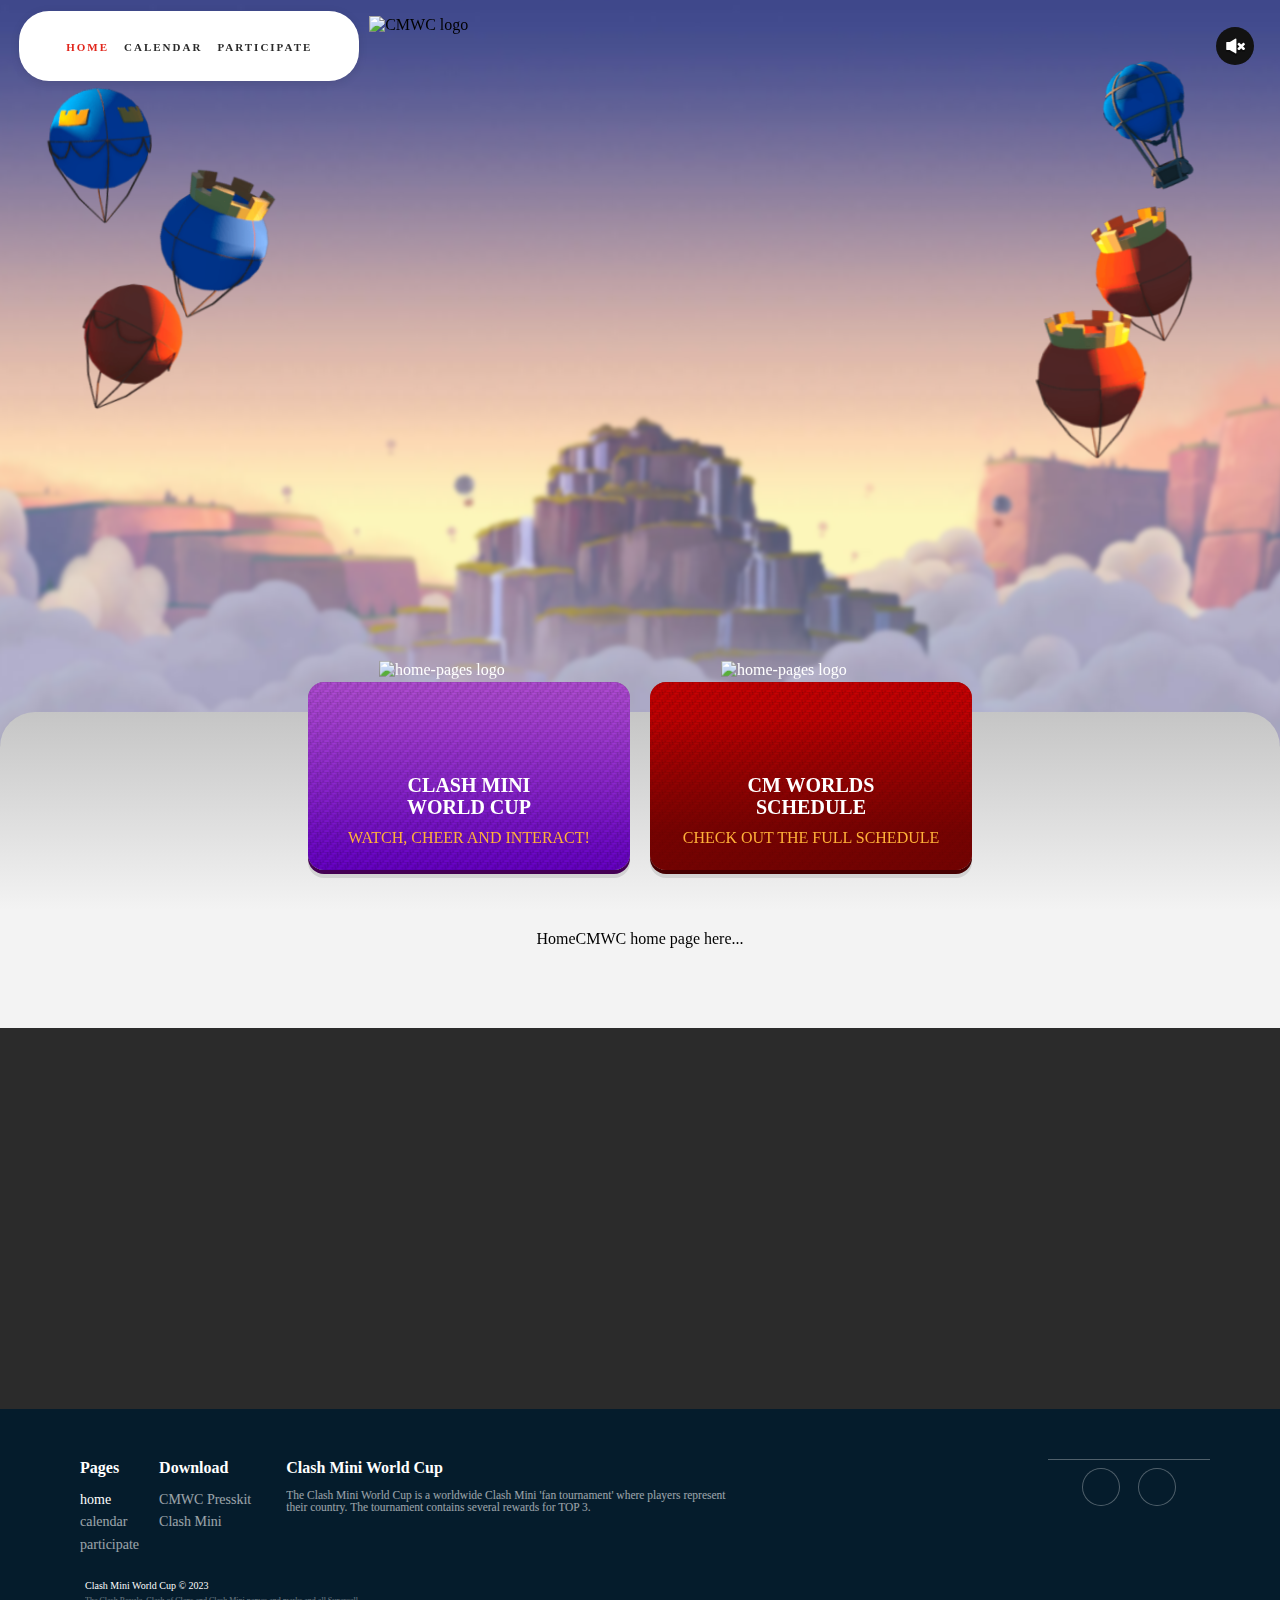
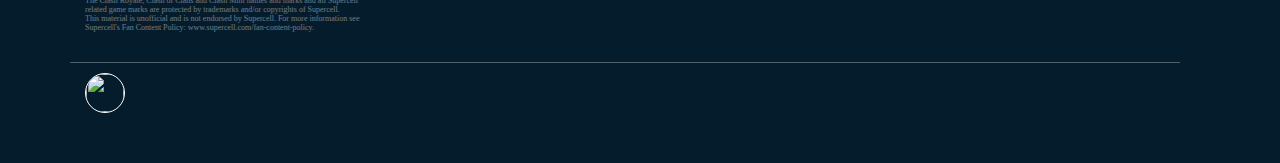
==== commit b2b2ff0e: "Add files via upload" ====
--- a/index.html
+++ b/index.html
@@ -23,18 +23,18 @@
         <meta name="twitter:image" content="https://event.clashofclans.com/images/share-image.jpg">
         <link rel="icon" type="image/x-icon" href="/images/favicon.ico">
         
-        <link href="cmwc_/css/load_content.css" rel="stylesheet">
+        <link href="cmw_/css/load_content.css" rel="stylesheet">
         <script src="https://kit.fontawesome.com/c1b646632a.js" crossorigin="anonymous"></script>
 
         <link rel="stylesheet" href="https://fonts.googleapis.com/css2?family=Lilita+One&amp;display=swap">
-        <link href="cmwc_/css/global.css" rel="stylesheet">
+        <link href="cmw_/css/global.css" rel="stylesheet">
         <link href="bootstrap-4.6.2-dist/css/bootstrap-grid.css" rel="stylesheet">
 
         <style>.navigation_ul li:nth-child(1) a{color: #e1261c!important}.navigation_ul_mobile li:nth-child(1){color: white!important;}.navigation_ul_mobile li:nth-child(1)::marker{color: black!important;}.navigation_ul_footer li:nth-child(1) a{opacity: 1!important;}</style>
         <audio src="" loop="true" hidden="true" autoplay="false" class="hidden" id="menu_music"></audio>
     </head>
 
-    <body id="_cmwc">
+    <body id="_cmw" oncontextmenu="return false">
         <section class="big-block" id="window_loader">
             <div class="loading" data-loader-pre-watch>
                 <div class="loading-wrapper">
@@ -54,28 +54,28 @@
 
         <div class="ballons_container">
             <div class="ballon" data-distance="0">
-              <img src="cmwc_/balloon-left-top.007c587f.png">
+              <img src="cmw_/balloon-left-top.007c587f.png">
             </div>
             <div class="ballon" data-distance="-5">
-              <img src="cmwc_/balloon-left-middle.37356f12.png">
+              <img src="cmw_/balloon-left-middle.37356f12.png">
             </div>
             <div class="ballon" data-distance="0">
-              <img src="cmwc_/balloon-left-bottom.f9884c10.png">
+              <img src="cmw_/balloon-left-bottom.f9884c10.png">
             </div>
             <div class="ballon" data-distance="10">
-              <img src="cmwc_/balloon-right-top.12555024.png">
+              <img src="cmw_/balloon-right-top.12555024.png">
             </div>
             <div class="ballon" data-distance="-5">
-              <img src="cmwc_/balloon-right-middle.150ea653.png">
+              <img src="cmw_/balloon-right-middle.150ea653.png">
             </div>
             <div class="ballon" data-distance="10">
-              <img src="cmwc_/balloon-right-bottom.70f9117b.png">
+              <img src="cmw_/balloon-right-bottom.70f9117b.png">
             </div>
         </div>
           
     </body>
 
-<script src="cmwc_/js/script.js" defer></script>
-<script src="cmwc_/js/sfx-reactor.js" defer></script>
-<script type="module" src="cmwc_/js/entry.js"></script>
+<script src="cmw_/js/script.js" defer></script>
+<script src="cmw_/js/sfx-reactor.js" defer></script>
+<script type="module" src="cmw_/js/entry.js"></script>
 </html>--- a/cmw_/css/load_content.css
+++ b/cmw_/css/load_content.css
@@ -0,0 +1,99 @@
+body#_cmw {
+    font-family: 'SupercellHeadline-Heavy';
+    background: #2b2b2b;
+    --cmwcBackground: #f3f3f3;
+    text-rendering: optimizeLegibility;
+    -webkit-font-smoothing: antialiased;
+    -moz-osx-font-smoothing: grayscale;
+    overflow-x: hidden;
+    padding: 0;
+    -webkit-user-select: none;
+    -moz-user-select: none;
+    user-select: none;
+    --Navigationheight: 188px;
+}
+
+@media (max-width: 480px){
+    body#_cmw{
+        --Navigationheight: 155px;
+    }}
+    
+    @media (max-width: 380px){
+    body#_cmw{
+        --Navigationheight: 145px;
+    }}
+
+*, :after, :before {
+    box-sizing: inherit;
+}
+
+.loading-wrapper {
+    align-items: center;
+    display: flex;
+    justify-content: center;
+    min-height: 25rem;
+    width: 100%;
+    height: 100%;
+}
+
+.loading-wrapper .loader {
+    -webkit-animation: shadowRolling 1.5s linear infinite;
+    animation: shadowRolling 1.5s linear infinite;
+    border-radius: 50%;
+    box-sizing: border-box;
+    color: #000;
+    display: block;
+    height: 10px;
+    left: -100px;
+    margin: 15px auto;
+    position: relative;
+    width: 10px;
+}
+
+@keyframes shadowRolling {
+0% {
+    box-shadow: 0 0 hsl(0deg 0% 100% / 0%), 0 0 hsl(0deg 0% 100% / 0%), 0 0 hsl(0deg 0% 100% / 0%), 0 0 hsl(0deg 0% 100% / 0%);
+}
+12% {
+    box-shadow: 100px 0 #000, 0 0 hsl(0deg 0% 100% / 0%), 0 0 hsl(0deg 0% 100% / 0%), 0 0 hsl(0deg 0% 100% / 0%);
+}
+25% {
+    box-shadow: 110px 0 #000, 100px 0 #000, 0 0 hsl(0deg 0% 100% / 0%), 0 0 hsl(0deg 0% 100% / 0%);
+}
+36% {
+    box-shadow: 120px 0 #000, 110px 0 #000, 100px 0 #000, 0 0 hsl(0deg 0% 100% / 0%);
+}
+50% {
+    box-shadow: 130px 0 #000, 120px 0 #000, 110px 0 #000, 100px 0 #000;
+}
+62% {
+    box-shadow: 200px 0 hsl(0deg 0% 100% / 0%), 130px 0 #000, 120px 0 #000, 110px 0 #000;
+}
+75% {
+    box-shadow: 200px 0 hsl(0deg 0% 100% / 0%), 200px 0 hsl(0deg 0% 100% / 0%), 130px 0 #000, 120px 0 #000;
+}
+87% {
+    box-shadow: 200px 0 hsl(0deg 0% 100% / 0%), 200px 0 hsl(0deg 0% 100% / 0%), 200px 0 hsl(0deg 0% 100% / 0%), 130px 0 #000;
+}
+100% {
+    box-shadow: 200px 0 hsl(0deg 0% 100% / 0%), 200px 0 hsl(0deg 0% 100% / 0%), 200px 0 hsl(0deg 0% 100% / 0%), 200px 0 hsl(0deg 0% 100% / 0%);
+}}
+
+section.big-block {
+    width: 100%;
+    height: var(--100vh);
+    display: flex;
+    justify-content: center;
+    align-items: center;
+    background: #343c52;
+    background-size: cover;
+    background-position: center;
+    position: fixed;
+    z-index: 9999;
+}
+
+.big-block h1 {
+    margin: -0.5rem 0 0 0;
+    color: black;
+    font-size: 40px;
+}--- a/cmw_/css/global.css
+++ b/cmw_/css/global.css
@@ -0,0 +1,1531 @@
+@import url(https://use.typekit.net/enc0qyz.css);
+
+@font-face{
+    font-display:swap;
+    font-family:Supercell Text;
+    font-stretch:normal;
+    font-style:normal;
+    font-weight:400;
+    src:url(./SupercellText-Regular.92381133.woff2) format("woff2"),url(./SupercellText-Regular.c997858c.woff) format("woff")
+}
+
+@font-face{
+    font-display:swap;
+    font-family:Supercell Text;
+    font-stretch:normal;
+    font-style:normal;
+    font-weight:500;
+    src:url(./SupercellText-Medium.aded510c.woff2) format("woff2"),url(./SupercellText-Medium.e9720434.woff) format("woff")
+}
+
+@font-face{
+    font-display:swap;
+    font-family:Supercell Text;
+    font-stretch:normal;
+    font-style:normal;
+    font-weight:700;
+    src:url(./SupercellText-Bold.1c1ccf75.woff2) format("woff2"),url(./SupercellText-Bold.85e4587c.woff) format("woff")
+}
+
+@font-face{
+    font-display:swap;
+    font-family:Supercell Headline;
+    font-stretch:normal;
+    font-style:normal;
+    font-weight:700;
+    src:url(./SupercellHeadline-Bold.45cd9c93.woff2) format("woff2"),url(./SupercellHeadline-Bold.e9c9e845.woff) format("woff")
+}
+
+@font-face{
+    font-display:swap;
+    font-family:Supercell Headline;
+    font-stretch:normal;
+    font-style:normal;
+    font-weight:900;
+    src:url(./SupercellHeadline-Heavy.fec0e3b1.woff2) format("woff2"),url(./SupercellHeadline-Heavy.18cf50e0.woff) format("woff")
+}
+
+@font-face{
+    font-display:swap;
+    font-family:Clash Text;
+    font-stretch:normal;
+    font-style:normal;
+    font-weight:400;
+    src:url(./Clash-Regular.45ee15df.woff2) format("woff2"),url(./Clash-Regular.4d05d556.woff) format("woff")
+}
+
+@font-face{
+    font-display:swap;
+    font-family:Clash Text;
+    font-stretch:normal;
+    font-style:normal;
+    font-weight:700;
+    src:url(./Clash-Bold.e142a803.woff2) format("woff2"),url(./Clash-Bold.9b727095.woff) format("woff")
+}
+
+@font-face{
+    font-display:swap;
+    font-family:CCBackbeat Text;
+    font-stretch:normal;
+    font-style:normal;
+    font-weight:200;
+    src:url(./SC_CCbackbeat-Light.7288ba15.woff2) format("woff2"),url(./SC_CCbackbeat-Light.1c46ac8f.woff) format("woff")
+}
+
+/* latin-ext */
+@font-face {
+  font-family: 'Lilita One';
+  font-style: normal;
+  font-weight: 400;
+  font-display: swap;
+  src: url(https://fonts.gstatic.com/s/lilitaone/v13/i7dPIFZ9Zz-WBtRtedDbYE98RWq7.woff2) format('woff2');
+  unicode-range: U+0100-024F, U+0259, U+1E00-1EFF, U+2020, U+20A0-20AB, U+20AD-20CF, U+2113, U+2C60-2C7F, U+A720-A7FF;
+}
+/* latin */
+@font-face {
+  font-family: 'Lilita One';
+  font-style: normal;
+  font-weight: 400;
+  font-display: swap;
+  src: url(https://fonts.gstatic.com/s/lilitaone/v13/i7dPIFZ9Zz-WBtRtedDbYEF8RQ.woff2) format('woff2');
+  unicode-range: U+0000-00FF, U+0131, U+0152-0153, U+02BB-02BC, U+02C6, U+02DA, U+02DC, U+2000-206F, U+2074, U+20AC, U+2122, U+2191, U+2193, U+2212, U+2215, U+FEFF, U+FFFD;
+}
+
+/* latin-ext */
+@font-face {
+    font-family: 'Red Hat Display';
+    font-style: normal;
+    font-weight: 300;
+    font-display: swap;
+    src: url(https://cdn.zyrosite.com/u1/google-fonts/font-file?family=Red+Hat+Display:wght@300&subset=latin-ext&display=swap) format('woff2');
+    unicode-range: U+0100-024F, U+0259, U+1E00-1EFF, U+2020, U+20A0-20AB, U+20AD-20CF, U+2113, U+2C60-2C7F, U+A720-A7FF;
+  }
+  /* latin */
+  @font-face {
+    font-family: 'Red Hat Display';
+    font-style: normal;
+    font-weight: 300;
+    font-display: swap;
+    src: url(https://cdn.zyrosite.com/u1/google-fonts/font-file?family=Red+Hat+Display:wght@300&subset=latin&display=swap) format('woff2');
+    unicode-range: U+0000-00FF, U+0131, U+0152-0153, U+02BB-02BC, U+02C6, U+02DA, U+02DC, U+2000-206F, U+2074, U+20AC, U+2122, U+2191, U+2193, U+2212, U+2215, U+FEFF, U+FFFD;
+  }
+  /* latin-ext */
+  @font-face {
+    font-family: 'Red Hat Display';
+    font-style: normal;
+    font-weight: 400;
+    font-display: swap;
+    src: url(https://cdn.zyrosite.com/u1/google-fonts/font-file?family=Red+Hat+Display:wght@400&subset=latin-ext&display=swap) format('woff2');
+    unicode-range: U+0100-024F, U+0259, U+1E00-1EFF, U+2020, U+20A0-20AB, U+20AD-20CF, U+2113, U+2C60-2C7F, U+A720-A7FF;
+  }
+  /* latin */
+  @font-face {
+    font-family: 'Red Hat Display';
+    font-style: normal;
+    font-weight: 400;
+    font-display: swap;
+    src: url(https://cdn.zyrosite.com/u1/google-fonts/font-file?family=Red+Hat+Display:wght@400&subset=latin&display=swap) format('woff2');
+    unicode-range: U+0000-00FF, U+0131, U+0152-0153, U+02BB-02BC, U+02C6, U+02DA, U+02DC, U+2000-206F, U+2074, U+20AC, U+2122, U+2191, U+2193, U+2212, U+2215, U+FEFF, U+FFFD;
+  }
+  /* latin-ext */
+  @font-face {
+    font-family: 'Red Hat Display';
+    font-style: normal;
+    font-weight: 700;
+    font-display: swap;
+    src: url(https://cdn.zyrosite.com/u1/google-fonts/font-file?family=Red+Hat+Display:wght@700&subset=latin-ext&display=swap) format('woff2');
+    unicode-range: U+0100-024F, U+0259, U+1E00-1EFF, U+2020, U+20A0-20AB, U+20AD-20CF, U+2113, U+2C60-2C7F, U+A720-A7FF;
+  }
+  /* latin */
+  @font-face {
+    font-family: 'Red Hat Display';
+    font-style: normal;
+    font-weight: 700;
+    font-display: swap;
+    src: url(https://cdn.zyrosite.com/u1/google-fonts/font-file?family=Red+Hat+Display:wght@700&subset=latin&display=swap) format('woff2');
+    unicode-range: U+0000-00FF, U+0131, U+0152-0153, U+02BB-02BC, U+02C6, U+02DA, U+02DC, U+2000-206F, U+2074, U+20AC, U+2122, U+2191, U+2193, U+2212, U+2215, U+FEFF, U+FFFD;
+  }
+  /* latin-ext */
+  @font-face {
+    font-family: 'Red Hat Display';
+    font-style: normal;
+    font-weight: 900;
+    font-display: swap;
+    src: url(https://cdn.zyrosite.com/u1/google-fonts/font-file?family=Red+Hat+Display:wght@900&subset=latin-ext&display=swap) format('woff2');
+    unicode-range: U+0100-024F, U+0259, U+1E00-1EFF, U+2020, U+20A0-20AB, U+20AD-20CF, U+2113, U+2C60-2C7F, U+A720-A7FF;
+  }
+  /* latin */
+  @font-face {
+    font-family: 'Red Hat Display';
+    font-style: normal;
+    font-weight: 900;
+    font-display: swap;
+    src: url(https://cdn.zyrosite.com/u1/google-fonts/font-file?family=Red+Hat+Display:wght@900&subset=latin&display=swap) format('woff2');
+    unicode-range: U+0000-00FF, U+0131, U+0152-0153, U+02BB-02BC, U+02C6, U+02DA, U+02DC, U+2000-206F, U+2074, U+20AC, U+2122, U+2191, U+2193, U+2212, U+2215, U+FEFF, U+FFFD;
+  }
+  /* cyrillic-ext */
+  @font-face {
+    font-family: 'Roboto';
+    font-style: normal;
+    font-weight: 400;
+    font-display: swap;
+    src: url(https://cdn.zyrosite.com/u1/google-fonts/font-file?family=Roboto:wght@400&subset=cyrillic-ext&display=swap) format('woff2');
+    unicode-range: U+0460-052F, U+1C80-1C88, U+20B4, U+2DE0-2DFF, U+A640-A69F, U+FE2E-FE2F;
+  }
+  /* cyrillic */
+  @font-face {
+    font-family: 'Roboto';
+    font-style: normal;
+    font-weight: 400;
+    font-display: swap;
+    src: url(https://cdn.zyrosite.com/u1/google-fonts/font-file?family=Roboto:wght@400&subset=cyrillic&display=swap) format('woff2');
+    unicode-range: U+0301, U+0400-045F, U+0490-0491, U+04B0-04B1, U+2116;
+  }
+  /* greek-ext */
+  @font-face {
+    font-family: 'Roboto';
+    font-style: normal;
+    font-weight: 400;
+    font-display: swap;
+    src: url(https://cdn.zyrosite.com/u1/google-fonts/font-file?family=Roboto:wght@400&subset=greek-ext&display=swap) format('woff2');
+    unicode-range: U+1F00-1FFF;
+  }
+  /* greek */
+  @font-face {
+    font-family: 'Roboto';
+    font-style: normal;
+    font-weight: 400;
+    font-display: swap;
+    src: url(https://cdn.zyrosite.com/u1/google-fonts/font-file?family=Roboto:wght@400&subset=greek&display=swap) format('woff2');
+    unicode-range: U+0370-03FF;
+  }
+  /* vietnamese */
+  @font-face {
+    font-family: 'Roboto';
+    font-style: normal;
+    font-weight: 400;
+    font-display: swap;
+    src: url(https://cdn.zyrosite.com/u1/google-fonts/font-file?family=Roboto:wght@400&subset=vietnamese&display=swap) format('woff2');
+    unicode-range: U+0102-0103, U+0110-0111, U+0128-0129, U+0168-0169, U+01A0-01A1, U+01AF-01B0, U+1EA0-1EF9, U+20AB;
+  }
+  /* latin-ext */
+  @font-face {
+    font-family: 'Roboto';
+    font-style: normal;
+    font-weight: 400;
+    font-display: swap;
+    src: url(https://cdn.zyrosite.com/u1/google-fonts/font-file?family=Roboto:wght@400&subset=latin-ext&display=swap) format('woff2');
+    unicode-range: U+0100-024F, U+0259, U+1E00-1EFF, U+2020, U+20A0-20AB, U+20AD-20CF, U+2113, U+2C60-2C7F, U+A720-A7FF;
+  }
+  /* latin */
+  @font-face {
+    font-family: 'Roboto';
+    font-style: normal;
+    font-weight: 400;
+    font-display: swap;
+    src: url(https://cdn.zyrosite.com/u1/google-fonts/font-file?family=Roboto:wght@400&subset=latin&display=swap) format('woff2');
+    unicode-range: U+0000-00FF, U+0131, U+0152-0153, U+02BB-02BC, U+02C6, U+02DA, U+02DC, U+2000-206F, U+2074, U+20AC, U+2122, U+2191, U+2193, U+2212, U+2215, U+FEFF, U+FFFD;
+  }
+  
+
+/* dm-sans-regular - latin */
+@font-face {
+	font-family: 'DM Sans';
+	font-style: normal;
+	font-weight: 400;
+	src: url('../fonts/dm-sans-v11-latin-regular.eot'); /* IE9 Compat Modes */
+	src: local(''),
+		 url('../fonts/dm-sans-v11-latin-regular.eot?#iefix') format('embedded-opentype'), /* IE6-IE8 */
+		 url('../fonts/dm-sans-v11-latin-regular.woff2') format('woff2'), /* Super Modern Browsers */
+		 url('../fonts/dm-sans-v11-latin-regular.woff') format('woff'), /* Modern Browsers */
+		 url('../fonts/dm-sans-v11-latin-regular.ttf') format('truetype'), /* Safari, Android, iOS */
+		 url('../fonts/dm-sans-v11-latin-regular.svg#DMSans') format('svg'); /* Legacy iOS */
+  }
+  /* dm-sans-700 - latin */
+  @font-face {
+	font-family: 'DM Sans';
+	font-style: normal;
+	font-weight: 700;
+	src: url('../fonts/dm-sans-v11-latin-700.eot'); /* IE9 Compat Modes */
+	src: local(''),
+		 url('../fonts/dm-sans-v11-latin-700.eot?#iefix') format('embedded-opentype'), /* IE6-IE8 */
+		 url('../fonts/dm-sans-v11-latin-700.svg#DMSans') format('svg'); /* Legacy iOS */
+  }
+
+@font-face {
+    font-family: 'Geomanist';
+    src: url('fonts/geomanist-regular-webfont.eot');
+    src: url('fonts/geomanist-regular-webfont.eot?#iefix') format('embedded-opentype'),
+         url('fonts/geomanist-regular-webfont.ttf') format('truetype'),
+         url('fonts/geomanist-regular-webfont.svg#geomanistregular') format('svg');
+    font-weight: normal;
+    font-style: normal;
+}
+
+@font-face {
+	font-family: 'SupercellHeadline-Heavy';
+	src: url('https://cdn.supercell.com/fonts/supercell/supercellheadline/supercellheadline-heavy.eot');
+	src: url('https://cdn.supercell.com/fonts/supercell/supercellheadline/supercellheadline-heavy.eot?#iefix') format('embedded-opentype'),
+	url('https://cdn.supercell.com/fonts/supercell/supercellheadline/supercellheadline-heavy.woff2') format('woff2'),
+	url('https://cdn.supercell.com/fonts/supercell/supercellheadline/supercellheadline-heavy.woff') format('woff');
+}    
+@font-face {
+	font-family: 'SupercellHeadline-Bold';
+	src: url('https://cdn.supercell.com/fonts/supercell/supercellheadline/supercellheadline-bold.eot');
+	src: url('https://cdn.supercell.com/fonts/supercell/supercellheadline/supercellheadline-bold.eot?#iefix') format('embedded-opentype'),
+	url('https://cdn.supercell.com/fonts/supercell/supercellheadline/supercellheadline-bold.woff2') format('woff2'),
+	url('https://cdn.supercell.com/fonts/supercell/supercellheadline/supercellheadline-bold.woff') format('woff');
+} 
+
+@font-face {
+	font-family: 'SupercellText-Bold';
+	src: url('https://cdn.supercell.com/fonts/supercell/supercelltext/full/supercelltext_w_bd.eot');
+	src: url('https://cdn.supercell.com/fonts/supercell/supercelltext/full/supercelltext_w_bd.eot?#iefix') format('embedded-opentype'),
+	url('https://cdn.supercell.com/fonts/supercell/supercelltext/full/supercelltext_w_bd.woff2') format('woff2'),
+	url('https://cdn.supercell.com/fonts/supercell/supercelltext/full/supercelltext_w_bd.woff') format('woff'),
+	url('https://cdn.supercell.com/fonts/supercell/supercelltext/full/supercelltext_w_bd.ttf') format('truetype');
+}    
+@font-face {
+	font-family: 'SupercellText-Medium';
+	src: url('https://cdn.supercell.com/fonts/supercell/supercelltext/full/supercelltext_w_md.eot');
+	src: url('https://cdn.supercell.com/fonts/supercell/supercelltext/full/supercelltext_w_md.eot?#iefix') format('embedded-opentype'),
+	url('https://cdn.supercell.com/fonts/supercell/supercelltext/full/supercelltext_w_md.woff2') format('woff2'),
+	url('https://cdn.supercell.com/fonts/supercell/supercelltext/full/supercelltext_w_md.woff') format('woff'),
+	url('https://cdn.supercell.com/fonts/supercell/supercelltext/full/supercelltext_w_md.ttf') format('truetype');
+}    
+@font-face {
+	font-family: 'SupercellText-Regular';
+	src: url('https://cdn.supercell.com/fonts/supercell/supercelltext/full/supercelltext_w_rg.eot');
+	src: url('https://cdn.supercell.com/fonts/supercell/supercelltext/full/supercelltext_w_rg.eot?#iefix') format('embedded-opentype'),
+	url('https://cdn.supercell.com/fonts/supercell/supercelltext/full/supercelltext_w_rg.woff2') format('woff2'),
+	url('https://cdn.supercell.com/fonts/supercell/supercelltext/full/supercelltext_w_rg.woff') format('woff'),
+	url('https://cdn.supercell.com/fonts/supercell/supercelltext/full/supercelltext_w_rg.ttf') format('truetype');
+}    
+
+@font-face {
+    font-family: 'Supercell';
+    src: url('fonts/supercell-magic-webfont.ttf');
+}
+
+a, abbr, acronym, address, applet, article, aside, audio, b, big, blockquote, body, canvas, caption, center, cite, code, dd, del, details, dfn, div, dl, dt, em, embed, fieldset, figcaption, figure, footer, form, h1, h2, h3, h4, h5, h6, header, hgroup, html, i, iframe, img, ins, kbd, label, legend, li, main, mark, menu, nav, object, ol, output, p, pre, q, ruby, s, samp, section, small, span, strike, strong, sub, summary, sup, table, tbody, td, tfoot, th, thead, time, tr, tt, u, ul, var, video {
+    margin: 0;
+    padding: 0;
+    border: 0;
+    font: inherit;
+    font-size: 100%;
+    vertical-align: baseline;
+}
+
+.block {
+    width: 100%;
+    padding: 0 20px;
+}
+@media (min-width: 46em){
+.block {
+    padding: 0 48px;
+}}
+@media (min-width: 64em){
+.block {
+    padding: 0 80px;
+}}
+@media (min-width: 80em){
+.block {
+    padding: 0 136px;
+}}
+
+.mobile_container {
+    position: relative;
+    margin-right: auto;
+    margin-left: auto;
+    width: calc(100% - 50px);
+}
+@media (min-width: 37.5em){
+.mobile_container {
+    width: calc(100% - 80px);
+}}
+@media (min-width: 48em){
+.mobilecontainer {
+    width: calc(100% - 120px);
+}}
+
+:root {
+    --skew: -5deg;
+	--skew_alt: 5deg;
+    --skew-big: -8deg;
+	--skew-big_alt: 8deg;
+    --skew-bigger: -12deg;
+	--skew-bigger_alt: 12deg;
+    --max-width_basics: 1600px;
+    --diagonal-size: 20px;
+    --diagonal-size-small: 17px;
+    --diagonal-size-smaller: 7px;
+    --section-padding: 70px;
+    --swiper-navigation-size: 44px;
+    --curve: 3deg;
+    --curve_alt: -3deg;
+    --font-family-system: '-apple-system', 'BlinkMacSystemFont', 'Segoe UI', 'Roboto', 'Helvetica Neue', 'Arial', sans-serif, 'Apple Color Emoji', 'Segoe UI Emoji', 'Segoe UI Symbol';
+}
+
+@media screen and (min-width: 36.875em){
+    :root {
+        --curve: 2deg;
+        --curve_alt: -2deg;
+    }}
+    
+    @media screen and (min-width: 56.25em){
+    :root {
+        --diagonal-size: 30px;
+        --section-padding: 90px;
+        --curve: 1deg;
+        --curve_alt: -1deg;
+    }}
+    
+    @media screen and (min-width: 106.25em){
+    :root {
+        --curve: 0deg;
+        --curve_alt: 0deg;
+    }}
+
+    .text-center{text-align: center!important;}
+    .weak-text-shadow{-webkit-text-stroke-width: 0.125rem;-webkit-text-stroke-color: #000;color: #fff;text-shadow: 0 1px 0 #000, 0 2px 0 #000, 0 3px 0 #000, 0 4px 0 #000;}
+    .no-scroll {overflow-x: hidden;overflow-y: hidden;}
+    .hidden{display: none !important;opacity: 0;}
+    img{pointer-events:none;user-select:none;}
+    .d-block{display: block!important;}
+    .d-none{display: none!important;}
+    .invert{filter: invert(1);}
+    .flip{transform: rotateY(-180deg);}
+    .cover{object-fit: cover;width: 100%;height: 100%;}
+    .cover-bg{object-fit: cover;width: 100%;height: 100%;background-size: cover;background-repeat: no-repeat;}
+    .p-absolute{position: absolute!important;}
+    .p-relative{position: relative!important;}
+    a{font-weight:400;text-decoration:none;color:unset;}
+    .grab-animate{cursor: grab;}
+    .grab-animate:active {cursor: grabbing;}
+    .mask-split-line{overflow: hidden;}
+
+.section--clipped {
+    border-top-left-radius: 75px;
+    overflow: hidden;
+
+    -webkit-mask-image: url(https://clashminiworlds.com/sprites/sections/round-rect.svg),url(https://clashminiworlds.com/sprites/sections/corner-bottom-right.svg),url(https://clashminiworlds.com/sprites/sections/corner-top-right.svg);
+    -webkit-mask-image: url(https://df1fpszckop4s.cloudfront.net/img/round-rect.54fb76f.svg),url(https://df1fpszckop4s.cloudfront.net/img/corner-bottom-right.251b48c.svg),url(https://df1fpszckop4s.cloudfront.net/img/corner-top-right.19c29f5.svg);
+    mask-image: url(https://clashminiworlds.com/sprites/sections/round-rect.svg),url(https://clashminiworlds.com/sprites/sections/corner-bottom-right.svg),url(https://clashminiworlds.com/sprites/sections/corner-top-right.svg);
+    
+    -webkit-mask-position: top center,bottom right,top right;
+    mask-position: top center,bottom right,top right;
+    
+    -webkit-mask-size: 100% calc(100% - 50px),50px 100px,50px 100px;
+    mask-size: 100% calc(100% - 50px),50px 100px,50px 100px;
+    
+    -webkit-mask-repeat: no-repeat;
+    mask-repeat: no-repeat;
+}
+
+.COC_theme {
+    background-image: linear-gradient(to bottom right,#e1261c 0,#a31313);
+}
+
+.COC_theme::after {
+    filter: invert(34%) sepia(33%) saturate(5008%) hue-rotate(355deg) brightness(65%) contrast(85%);
+    background: linear-gradient(0deg, white, transparent);
+}
+
+.CR_theme {
+    background-image: linear-gradient(to bottom right,#4377c1 0,#003b90);
+}
+
+.CR_theme::after{
+    background: linear-gradient(0deg, #6ea7f8 0, transparent 25%);
+}
+
+.section--clipped.--invert {
+    --invertY: 180deg;
+    transform: rotateY(calc(var(--invertY) * -1));
+}
+
+.section--clipped.--invert>*,.section--clipped.--invert:after, .section--clipped.--invert:before {
+    transform: rotateY(calc(var(--invertY) * -1));
+}
+
+.bubbles_effect {
+    width: 350px;
+    height: 150px;
+    background-image: url(../sprites/bubbles.png);
+    background-repeat: no-repeat;
+    background-size: contain;
+}
+
+#_cmw .page-header {
+    position: relative;
+    z-index: -1;
+    height: calc(var(--100vh) - var(--Navigationheight));
+    min-height: 320px;
+    background: linear-gradient(0deg, #aaa7c4, #394388);
+}
+
+#_cmw .page-header .page-header__top {
+    height: calc(var(--100vh) - var(--Navigationheight));
+    min-height: 320px;
+    width: 100%;
+    position: fixed;
+    top: 0;
+    left: 0;
+}
+
+#_cmw .page-header .page-header__top .page-header__championship-banner {
+    height: 100%;
+    width: 100%;
+    position: absolute;
+    top: 0;
+    right: 0;
+    bottom: 0;
+    left: 0;
+    z-index: 0;
+    pointer-events: none;
+    transition: transform 1s ease;
+    transform-origin: center center;
+    background-repeat: no-repeat;
+    background-size: cover;
+    transform: scale(1.1);
+}
+
+#_cmw .page-header .page-header__top .page-header__championship-banner {
+    background-image: var(--header_banner);
+    background-position: center bottom;
+    filter: blur(1vh);
+    filter: blur(0);
+    filter: blur(.2vh);
+}
+
+section#navigation_container-all[data-navigation-generator] {
+    position: relative;
+    z-index: 0;
+    border-top-right-radius: 35px;
+    border-top-left-radius: 35px;
+    background-color: var(--cmwcBackground);
+    background: linear-gradient(180deg, #c5c5c5, var(--cmwcBackground));
+    padding-bottom: 10px;
+}
+    
+.main-navigation {
+    translate: none;
+    rotate: none;
+    scale: none;
+    transform: translate(0px, -30px);
+
+    display: flex;
+    justify-content: space-between;
+    margin: 0!important;
+    padding: 0!important;
+}
+
+@media (min-width: 64em){
+.main-navigation {
+    max-width: 664px!important;
+}}
+
+@media (max-width: 576px){
+.main-navigation {
+    max-width: 450px;
+}}
+
+@media (max-width: 480px){
+.main-navigation {
+    max-width: 160px;
+    left: -90px;
+    position: relative;
+}}
+
+@media (max-width: 380px){
+.main-navigation {
+    max-width: 140px;
+    left: -80px;
+}}
+
+div#navigation_links {
+    position: absolute;
+    z-index: 1;
+}
+
+@media (max-width: 480px){
+    div#navigation_links {
+        left: 0;
+        max-width: unset;
+        --padding: 11vw;
+    }
+
+    div#navigation_links a:first-child {
+        margin-left: var(--padding);
+    }
+
+    div#navigation_links a:not(:first-child) {
+        margin-right: var(--padding);
+    }
+}
+
+@media (max-width: 380px) {
+    div#navigation_links {
+        --padding: 3vw;
+    }
+}
+
+div#navigation_links a {
+    align-items: center;
+    border-radius: 16px;
+    color: transparent;
+    cursor: pointer;
+    display: flex;
+    height: var(--Navigationheight);
+    justify-content: center;
+    position: relative;
+    width: 100%;
+}
+
+div#navigation_links a:not(:first-child) {
+    margin-left: 20px;
+}
+
+.navigation-button {
+    translate: none;
+    rotate: none;
+    scale: none;
+    transform: translate(0px, 0px);
+
+    align-items: center;
+    border-radius: 16px;
+    color: #fff;
+    cursor: pointer;
+    display: flex;
+    flex-direction: column;
+    height: var(--Navigationheight);
+    justify-content: center;
+    position: relative;
+    width: 100%;
+}
+
+.navigation-button:not(:first-child) {
+    margin-left: 20px;
+}
+
+@keyframes navigation__button_out-animation {
+    0% {transform: translate(0px, -10px);}
+    50% {transform: translate(0px, -11px);}
+    100% {transform: translate(0px, 0px);}
+}
+
+@keyframes navigation__button_enter-animation {
+    0% {transform: translate(0px, 2px);}
+    50% {transform: translate(0px, -15px);}
+    100% {transform: translate(0px, -10px);}
+}
+
+@keyframes navigation__button_focus-animation {
+    0% {transform: translate(0px, 0px) scale(0.95);}
+    50% {transform: translate(0px, 0px) scale(1.05);}
+    100% {transform: translate(0px, 0px) scale(1);}
+}
+
+#app {
+    background: var(--cmwcBackground);
+    padding-top: 20px;
+    padding-bottom: 80px;
+}
+
+
+
+.navigation-button .container[data-navigation] {
+    background-size: cover;
+    border-radius: 16px;
+    display: flex;
+    height: 100%;
+    justify-content: center;
+    position: relative;
+    width: 100%;
+    max-width: unset;
+    padding: 0;
+    margin: 0;
+    z-index: 1;
+}
+
+.navigation-button .container.clashmini[data-navigation] {
+    background-image: url(../sprites/coc_pattern_tile.jpg);
+    background-repeat: repeat;
+    background-size: 10px 10px;
+    box-shadow: 0 8px #0000001a, 0 4px #4d005e;
+}
+
+.navigation-button .container.clashofclans[data-navigation] {
+    background-image: url(../sprites/coc_pattern_tile.jpg);
+    background-repeat: repeat;
+    background-size: 10px 10px;
+    box-shadow: 0 8px #0000001a, 0 4px #4f0003;
+}
+
+.navigation-button .container.clashroyale[data-navigation] {
+    background-image: url(../sprites/cr_pattern_tile.jpg);
+    background-repeat: no-repeat;
+    background-repeat: repeat;
+    background-size: 50px 50px;
+    box-shadow: 0 8px #0000001a, 0 4px #001436;
+}
+
+.navigation-button .container[data-navigation] .background, .navigation-button .container[data-navigation] .background-overlay{
+    border-radius: 16px;
+    height: 100%;
+    position: absolute;
+    width: 100%;
+}
+
+.navigation-button .container.clashmini[data-navigation] .background {
+    background: linear-gradient(0deg,#7900ea,#ca56f2);
+    mix-blend-mode: overlay;
+}
+
+.navigation-button .container.clashofclans[data-navigation] .background {
+    background: linear-gradient(180deg,#ec0103 2.46%,#bb0301);
+    mix-blend-mode: overlay;
+}
+
+.navigation-button .container.clashroyale[data-navigation] .background {
+    background: radial-gradient(58.41% 58.41% at 50% 50%,rgba(44,139,226,.97) 0,rgba(18,135,243,0) 100%);
+}
+
+.navigation-button .container.clashmini[data-navigation] .background-overlay {
+    background: linear-gradient(180deg,rgb(213 97 255 / 10%) 20%,rgba(146,0,0,0) 80.98%);
+}
+
+.navigation-button .container.clashofclans[data-navigation] .background-overlay {
+    background: linear-gradient(0deg,rgba(99,2,2,.7) 20%,rgba(146,0,0,0) 80.98%);
+}
+
+.navigation-button .container.clashroyale[data-navigation] .background-overlay {
+    background: linear-gradient(0deg,rgba(11,32,86,.7) 20%,rgba(146,0,0,0) 80.98%);
+}
+
+.navigation-button .container[data-navigation] .background-container-content {
+    height: 100%;
+    position: relative;
+    width: 100%;
+    z-index: 1;
+}
+
+.navigation-button .container[data-navigation] .background-container-content .content-wrapper .logo {
+    left: 50%;
+    position: absolute;
+    pointer-events: none;
+    top: -15px;
+    transform: translate(-50%,-35%);
+    width: 180px;
+    z-index: 1;
+    margin-top: 0;
+    animation: navigation__logo_out-animation forwards .275s;
+    display: flex;
+    justify-content: center;
+}
+
+@keyframes navigation__logo_out-animation {
+    0% {margin-top: -10px;}
+    50% {margin-top: -11px;}
+    100% {margin-top: 0px;}
+}
+
+@keyframes navigation__logo_enter-animation {
+    0% {margin-top: 2px;}
+    50% {margin-top: -15px;}
+    100% {margin-top: -10px;}
+}
+
+.navigation-button .container[data-navigation] .background-container-content .content-wrapper .logo img {
+    width: 100%;
+}
+
+.navigation-button .container[data-navigation] .background-container-content .content-wrapper .content {
+    align-items: center;
+    border-radius: 16px;
+    display: flex;
+    flex-direction: column;
+    height: var(--Navigationheight);
+    justify-content: flex-end;
+    padding: 20px;
+    text-align: center;
+    transition: box-shadow .25s linear;
+    width: 100%;
+}
+
+.navigation-button .container.clashmini[data-navigation]:active .background-container-content .content-wrapper .content {
+    box-shadow: inset 0 0 0 3px #8d50ff
+}
+
+.navigation-button .container.clashofclans[data-navigation]:active .background-container-content .content-wrapper .content {
+    box-shadow: inset 0 0 0 3px #ec0103;
+}
+
+.navigation-button .container.clashroyale[data-navigation]:active .background-container-content .content-wrapper .content {
+    box-shadow: inset 0 0 0 3px #147bcf;
+}
+
+.navigation-button .container[data-navigation] .background-container-content .content-wrapper .content h2.heading-m {
+    font-family: 'SupercellHeadline-Heavy';
+    font-size: 15.5px;
+    font-weight: 700;
+    line-height: 1.1612903226em;
+    text-transform: uppercase;
+    text-align: center;
+}
+
+@media (min-width: 381px) {
+.navigation-button .container[data-navigation] .background-container-content .content-wrapper .content h2.heading-m {
+    font-size: 18px;
+    line-height: 1.1666666667em;
+}}
+
+@media (min-width: 46em) {
+.navigation-button .container[data-navigation] .background-container-content .content-wrapper .content h2.heading-m {
+    font-size: 19px;
+    line-height: 1.375em;
+}}
+
+@media (min-width: 64em) {
+.navigation-button .container[data-navigation] .background-container-content .content-wrapper .content h2.heading-m {
+    font-size: 20px;
+    line-height: 1.1em;
+}}
+
+.navigation-button .container[data-navigation] .background-container-content .content-wrapper .content h2.heading-m .mask-split-line {
+    width: 167px;
+}
+
+@media (max-width: 380px){
+    .navigation-button .container[data-navigation] .background-container-content .content-wrapper .content h2.heading-m .mask-split-line {
+        width: 100px;
+    }}
+
+.navigation-button .container[data-navigation] .background-container-content .content-wrapper .content p.subheading-m {
+    font-family: 'SupercellHeadline-Bold';
+    font-size: 12px;
+    font-weight: 400;
+    line-height: 14px;
+    text-transform: uppercase;
+}
+
+@media (min-width: 23.4375em){
+.navigation-button .container[data-navigation] .background-container-content .content-wrapper .content p.subheading-m {
+    font-size: 18px;
+    line-height: 18px;
+}}
+
+@media (min-width: 64em){
+.navigation-button .container[data-navigation] .background-container-content .content-wrapper .content p.subheading-m {
+    font-size: 16px;
+    line-height: 24px;
+}}
+
+.navigation-button .container[data-navigation] .background-container-content .content-wrapper .content p.subheading-m {
+    color: #ffb139;
+    margin-top: 8px;
+}
+
+@media (max-width: 480px){
+.navigation-button .container[data-navigation] .background-container-content .content-wrapper .content p.subheading-m {
+    margin-top: 5px;
+    margin-bottom: -10px;
+    font-size: 12.5px;
+}}
+
+.page-credits {
+    position: relative;
+    margin-top: -100px; /* the las div/background (one before .page-credits) need to have +100 padiding bottom, or else, this div will bad be overlayed */
+    margin-bottom: -50px;
+    padding: 0 47px;
+    height: 655px;
+    width: 100%;
+    z-index: 1;
+    display: flex;
+    align-items: center;
+    justify-content: center;
+}
+
+@media (min-width: 48em){
+.page-credits {
+    height: 531px;
+    width: 100%;
+}}
+
+.page-credits::after {
+    content: "";
+    position: absolute;
+    top: 0;
+    left: 0;
+    bottom: 0;
+    right: 0;
+    opacity: .8;
+    z-index: -1;
+}
+
+.page-credits__medias {
+    position: relative;
+    z-index: 1;
+    color: #fff;
+    text-align: center;
+    user-select: text;
+}
+
+.page-credits__medias h2 {
+    font-family: "Geomanist",sans-serif;
+    font-weight: 800;
+    text-transform: uppercase;
+    font-size: 4vw;
+    font-size: max(4vw, min(100vw, 1.25px));
+    font-size: clamp(4vw, 100vw, 1.25em);
+    line-height: 1.4545454545;
+    letter-spacing: 7px;
+}
+
+@media (min-width: 1375px) {
+    .page-credits__medias h2 {
+        font-size: 55px;
+    }
+}
+
+@media (max-width: 503px) {
+    .page-credits__medias h2 {
+        font-size: 32px;
+        letter-spacing: 7.75px;
+    }
+}
+
+.page-credits__medias p {
+    font-size: 13.657776px;
+}
+
+a.page-credits__social-medias-redirects {
+    border: solid #ffffff78 1.5px;
+    width: 30px;
+    height: auto;
+    aspect-ratio: 1/1;
+    display: flex;
+    justify-content: center;
+    align-items: center;
+    border-radius: 100%;
+}
+
+.row.justify-content-center.d-flex.page-credits__social-medias {
+    margin: 7px 0 0 0;
+    gap: 8px;
+}
+
+a.page-credits__social-medias-redirects:hover {
+    border-color: white;
+}
+
+a.page-credits__social-medias-redirects i {
+    margin-top: 1px;
+}
+
+.page-credits canvas.bubbles-sprite.yellow {
+    width: 100%;
+    position: absolute;
+    bottom: 0;
+    opacity: .85;
+    pointer-events: none;
+}
+
+.container.p-absolute.page-credits__Minis {
+    display: flex;
+    justify-content: center;
+}
+
+.container.p-absolute.page-credits__Minis img:first-child {
+    display: none;
+}
+
+.container.p-absolute.page-credits__Minis img:not(:first-child) {
+    opacity: 1;
+    filter: grayscale(1) opacity(.45) contrast(1.5);
+    mix-blend-mode: multiply;
+    width: auto;
+    height: 1000px;
+    margin-top: 100px;
+    margin-right: 135px;
+}
+
+@media (min-width: 768px) {
+    .container.p-absolute.page-credits__Minis {
+        justify-content: space-around;
+    }
+    
+    .container.p-absolute.page-credits__Minis img {
+        mix-blend-mode: overlay;
+        width: auto;
+        height: 800px;
+    }
+    
+    .container.p-absolute.page-credits__Minis img:first-child {
+        opacity: 1;
+        filter: grayscale(1) contrast(1);
+        margin-right: -5rem;
+        display: block;
+    }
+    
+    .container.p-absolute.page-credits__Minis img:not(:first-child) {
+        opacity: .95;
+        filter: grayscale(1) contrast(0.8);
+        margin: 0;
+        margin-left: -5rem;
+        mix-blend-mode: overlay;
+        height: 800px;
+    }
+}
+
+
+nav[data-navigator] {
+    position: fixed;
+    width: 100%;
+    display: flex;
+    justify-content: left;
+    align-items: center;
+    z-index: 999;
+    top: 1.25vh;
+    left: 1.5vw;
+}
+nav[data-navigator] .container--menu{position:relative;height:100%;width:calc(100% - 79px);margin-right:25px;margin-left:54px}
+@media(min-width:37.5em){nav[data-navigator] .container--menu{margin-right:40px;margin-left:69px;width:calc(100% - 109px)}}
+@media(min-width:48em){nav[data-navigator] .container--menu{margin-right:60px;margin-left:89px;width:calc(100% - 149px)}}
+@media(min-width:64em){nav[data-navigator] .container--menu{height:auto;width:100%;margin-right:0;margin-left:0}}
+nav[data-navigator] .container--menu{display:flex;flex-direction:column}
+@media(min-width:64em){.page-header__menu nav[data-navigator] .container--menu{align-items:center}}
+
+nav[data-navigator] .container--menu .page-header__navigation {
+    padding-right: 62px;
+    padding-left: 62px;
+    display: none;
+    flex: none;
+    max-height: 70px;
+    border-radius: 30px;
+    background-color: #fff;
+    box-shadow: 0 2px 10px 0 rgb(0 0 0 / 10%);
+}
+
+@media (min-width: 64em) {
+    nav[data-navigator] .container--menu .page-header__navigation {
+        display: block!important;
+    }
+}
+
+nav[data-navigator] .container--menu .page-header__navigation ul li:not(:first-child) {
+    margin-left: 15px;
+}
+
+nav[data-navigator] .container--menu .page-header__navigation ul li::marker {
+    font-size: 0px;
+    color: transparent;
+    display: none;
+}
+
+nav[data-navigator] .container--menu .page-header__navigation ul li a {
+    position: relative;
+    padding-top: 9px;
+    padding-bottom: 9px;
+    display: block;
+    font-size: .6875rem;
+    font-weight: 800;
+    letter-spacing: 2px;
+    line-height: 4.909091;
+    text-transform: uppercase;
+    transition: color .3s cubic-bezier(.455,.03,.515,.955);
+    color: #2b2b2b;
+}
+
+nav[data-navigator] .container--menu .page-header__navigation ul li a:hover, nav[data-navigator] .container--menu .page-header__navigation ul li a:focus, nav[data-navigator] .container--menu .page-header__navigation ul li a.--active {
+    color: #e1261c!important;
+}
+
+nav[data-navigator] .nav_container > a {
+    z-index: 1;
+    position: absolute;
+    height: 60px;
+    top: 5px;
+    left: 0;
+}
+
+@media (min-width: 64em) {
+    nav[data-navigator] .nav_container > a {
+        left: 350px;
+    }
+}
+
+nav[data-navigator] .nav_container a img.logo {
+    height: 100%;
+    width: auto;
+}
+
+.page-header__toggle, .page-header__close {
+    cursor: pointer;
+    border: 0;
+    padding: 0;
+    -webkit-appearance: none;
+    appearance: none;
+    background: transparent;
+}
+
+.page-header__toggle {
+    height: 48px;
+    width: 48px;
+    margin-right: 0;
+    margin-left: auto;
+    position: relative;
+    display: flex;
+    justify-content: center;
+    align-items: center;
+    z-index: 10;
+}
+
+.page-header__toggle:after {
+    position: absolute;
+    top: 0;
+    right: 0;
+    bottom: 0;
+    left: 0;
+    height: 100%;
+    width: 100%;
+    content: "";
+    z-index: 1;
+    border-radius: 15px;
+    background-color: #fff;
+    box-shadow: 0 2px 5px 0 rgb(0 0 0 / 15%);
+    transition: border-radius 1s cubic-bezier(.59,.01,.4,.98),transform .5s cubic-bezier(.59,.01,.4,.98);
+}
+
+.page-header__toggle p {
+    z-index: 2;
+    font-size: 32px;
+
+    /* Fallback: Set a background color. */
+    background-color: #000000;
+    
+    /* Create the gradient. */
+    /* background-image: linear-gradient(to bottom right,#e1261c 0,#a31313); CHANGE IN JS*/
+    
+    /* Set the background size and repeat properties. */
+    background-size: cover;
+    background-repeat: no-repeat;
+  
+    /* Use the text as a mask for the background. */
+    /* This will show the gradient as a text color rather than element bg. */
+    -webkit-background-clip: text;
+    -webkit-text-fill-color: transparent; 
+    -moz-background-clip: text;
+    -moz-text-fill-color: transparent;
+}
+
+.navigation-menu__mobile {
+    position: fixed;
+    top: 0;
+    left: 0;
+    height: var(--100vh);
+    width: var(--100vw);
+    padding-top: calc(1.25vh + 22px);
+    z-index: 1001;
+    overflow: hidden;
+    transition: opacity 375ms;
+    opacity: 0;
+}
+
+.navigation-menu__mobile.--active {
+    opacity: 1;
+    position: fixed;
+}
+
+.navigation-menu__mobile::after {
+    content: "";
+    position: absolute;
+    top: 0;
+    left: 0;
+    bottom: 0;
+    right: 0;
+    opacity: .65;
+    z-index: -1;
+}
+
+.page-header__close {
+    position: absolute;
+    top: 0;
+    right: 0;
+    height: 48px;
+    width: 48px;
+    z-index: 1;
+    display: flex;
+    align-items: center;
+    justify-content: center;
+    border: 2px solid #fff;
+    border-radius: 15px;
+    color: white;
+    font-size: 20px;
+}
+
+.page-header__close > * {
+    color: white;
+    font-size: 20px;
+    margin-top: -1px;
+    margin-left: 1px;
+}
+
+.page-header__close > * svg{
+    fill: white;
+}
+
+.navigation-menu__mobile .container--menu ul.mobile {
+    font-size: 33px;
+    color: #df988c;
+}
+
+.navigation-menu__mobile .container--menu ul.mobile li {
+    transition: color .3s cubic-bezier(.455,.03,.515,.955);
+    letter-spacing: .88px;
+    line-height: 1.3913043478;
+}
+
+.navigation-menu__mobile .container--menu ul.mobile li::marker {
+    color: #631a0d;
+}
+
+.navigation-menu__mobile .container--menu ul.mobile li:hover, .navigation-menu__mobile .container--menu ul.mobile li.--active{
+    color: white;
+}
+
+.navigation-menu__mobile .container--menu ul.mobile li:hover::marker, .navigation-menu__mobile .container--menu ul.mobile li.--active::marker{
+    color: black;
+}
+
+.music_navigation {
+    position: fixed;
+    z-index: 1000;
+    top: 33px;
+    right: 0;
+    left: 4vw;
+    width: 38px;
+}
+
+@media (min-width: 64em) {
+    .music_navigation {
+        left: unset;
+        right: 2vw;
+        top: 3vh;
+    }
+}
+
+.music_navigation button {
+    -webkit-tap-highlight-color: transparent;
+    align-items: center;
+    background: transparent;
+    border: 0;
+    border-radius: 0;
+    color: currentColor;
+    cursor: pointer;
+    display: inline-flex;
+    justify-content: center;
+    margin: 0;
+    overflow: visible;
+    padding: 0;
+    position: relative;
+    text-decoration: none;
+    touch-action: manipulation;
+}
+
+.music_navigation label button svg {
+    overflow: visible;
+}
+
+.music_navigation label:active button g {
+    transition: transform .3s cubic-bezier(.42,1.9,.14,1);
+}
+
+.music_navigation label button .fill {
+    fill: #121212;
+    transition: fill .3s cubic-bezier(.42,1.9,.14,1);
+}
+
+.music_navigation label:hover button .fill {
+    fill: #444;
+}
+
+.music_navigation label:active button g, .music_navigation label:active button .fill {
+    transform: translateY(2px);
+}
+
+.music_navigation label:focus button .fill, .music_navigation label:focus-visible button .fill {
+    outline: 2px solid #ff9a00;
+    outline-offset: 2px;
+    border-radius: 100%;
+}
+
+.music_navigation input#music__checkbox {
+    position: absolute;
+    z-index: 1;
+    width: auto;
+    height: 38px;
+    aspect-ratio: 1/1;
+    margin: 0!important;
+    border-radius: 100%!important;
+    opacity: 0;
+    cursor: pointer;
+}
+
+.footer-dark {
+    padding: 50px 0;
+    color: white;
+    background-color: #051C2C;
+}
+
+img.mobile-menu__render {
+    position: absolute;
+    bottom: -18vh;
+    z-index: -1;
+    width: auto;
+    min-height: 700px;
+    height: 100vw;
+    max-height: 810px;
+    transform: rotateY(180deg);
+    right: -30vw;
+
+    opacity: 1;
+    filter: grayscale(1) contrast(2);
+    mix-blend-mode: overlay;
+}
+
+@media (max-width: 600px) {
+    img.mobile-menu__render {
+        min-height: 740px;
+        right: -60vw;
+    }
+    
+}
+
+.footer-dark footer .container .row .row {
+    gap: 20px;
+    margin: 0;
+    margin-left: 10px;
+}
+
+.footer-dark h3 {
+  margin-top:0;
+  margin-bottom:12px;
+  font-weight:bold;
+  font-size:16px;
+  user-select: text;
+}
+
+.footer-dark ul {
+  padding:0;
+  list-style:none;
+  line-height:1.6;
+  font-size:14px;
+  margin-bottom:0;
+  user-select: text;
+}
+
+.footer-dark ul a {
+  color:inherit;
+  text-decoration:none;
+  opacity:0.6;
+}
+
+.footer-dark ul a:hover {
+  opacity:0.8;
+}
+
+@media (max-width:767px) {
+  .footer-dark .item:not(.social) {
+    text-align: left;
+    padding-bottom:20px;
+  }
+}
+
+.footer-dark .item.text {
+  margin-bottom:36px;
+}
+
+@media (max-width:767px) {
+  .footer-dark .item.text {
+    margin-bottom:0;
+  }
+}
+
+.footer-dark .item.text p {
+  opacity:0.6;
+  margin-bottom:0;
+  font-size: 11.5px;
+  user-select: text;
+}
+
+.footer-dark .item.social {
+  text-align:center;
+  border-top: solid #50606b 1px;
+  padding: 9px 0 0 0;
+}
+
+@media (max-width:991px) {
+  .footer-dark .item.social {
+    text-align:center;
+    margin-top:20px;
+  }
+}
+
+.footer-dark .item.social > a {
+  font-size:20px;
+  width:36px;
+  height:36px;
+  line-height:36px;
+  display:inline-block;
+  text-align:center;
+  border-radius:50%;
+  box-shadow:0 0 0 1px rgba(255,255,255,0.4);
+  margin:0 8px;
+  color:#fff;
+  opacity:0.75;
+}
+
+.footer-dark .item.social > a:hover {
+  opacity:8;
+  box-shadow:0 0 0 1px rgba(255, 255, 255, 0.75);
+}
+
+.copyright_container {
+    display: flex;
+    flex-direction: column;
+    padding-top:24px;
+}
+
+.footer-dark .copyright:first-child {
+    font-size: 10px;
+  margin-bottom:0;
+}
+
+.footer-dark .copyright:not(:first-child) {
+    font-size: 8px;
+    max-width: 280px;
+    opacity: .4;
+    margin-top: 5px;
+    margin-bottom: 0;
+}
+
+.web_credits {
+    border-top: #50606b solid 1px;
+    padding: 10px 0 0 5px;
+    margin: 30px 0 0 0;
+}
+
+.deco_logo-credits {
+    width: 40px;
+    height: auto;
+    aspect-ratio: 1/1;
+    border: solid white 1px;
+    border-radius: 20px;
+    overflow: hidden;
+}
+
+.deco_logo-credits img {
+    width: 100%;
+    height: 100%;
+}
+
+.ballons_container {
+    position: absolute;
+    top: 0;
+    left: 0;
+    right: 0;
+    perspective: 100px;
+    height: calc(var(--100vh) - var(--Navigationheight) + 30px);
+    min-height: calc(320px + 30px);
+    overflow: hidden;
+    transform-style: preserve-3d;
+    z-index: -1;
+}
+.ballons_container .ballon {
+  position: absolute;
+  display: flex;
+  flex-direction: column;
+  justify-content: center;
+  align-items: center;
+  width: auto;
+  height: 15vh;
+  aspect-ratio: 1/1;
+  min-height: 110px;
+  background: black;
+  background: none;
+  transition-property: transform, visibility, opacity;
+  transition-duration: 0s, 0s, .7s;
+  transition-timing-function: linear, linear, ease-in-out;
+  transition-delay: 0s, 0s, 0s;
+  transform: translate3d(10px, 0, 0);
+  -webkit-backface-visibility: hidden;
+          backface-visibility: hidden;
+  visibility: hidden;
+  opacity: 0;
+  animation: BallonFloat 3s infinite ease;
+}
+.ballons_container .ballon img {
+    height: 100%;
+    width: auto;
+    position: relative;
+}
+
+.ballons_container .ballon:nth-child(1) {
+    top: 10vh;
+    left: 3vw;
+    rotate: -2deg;
+    animation-delay: 0s;
+}
+
+.ballons_container .ballon:nth-child(2) {
+    top: 5vh;
+    right: 3vw;
+    rotate: 4deg;
+    animation-delay: .2s;
+}
+
+.ballons_container .ballon:nth-child(3) {
+    top: 23vh;
+    right: 6vw;
+    animation-delay: .7s;
+}
+
+.ballons_container .ballon:nth-child(4) {
+    top: 35vh;
+    right: 13vw;
+    animation-delay: .5s;
+}
+
+.ballons_container .ballon:nth-child(5) {
+    top: 31vh;
+    left: 3vw;
+    rotate: 5deg;
+    animation-delay: .6s;
+}
+
+.ballons_container .ballon:nth-child(6) {
+    top: 21vh;
+    left: 15vw;
+    animation-delay: .4s;
+}
+
+@media (max-width: 425px) {
+    .ballons_container .ballon {
+        height: 85px;
+        min-height: unset;
+    }
+}
+
+@media (max-height: 385px) {
+    .ballons_container .ballon {
+        height: 85px;
+        min-height: unset;
+    }
+}
+
+@keyframes BallonFloat {
+    0%, 100% {margin-top: 0;}
+    25% {margin-top: -5px;}
+    50% {margin-top: 2px;}
+}